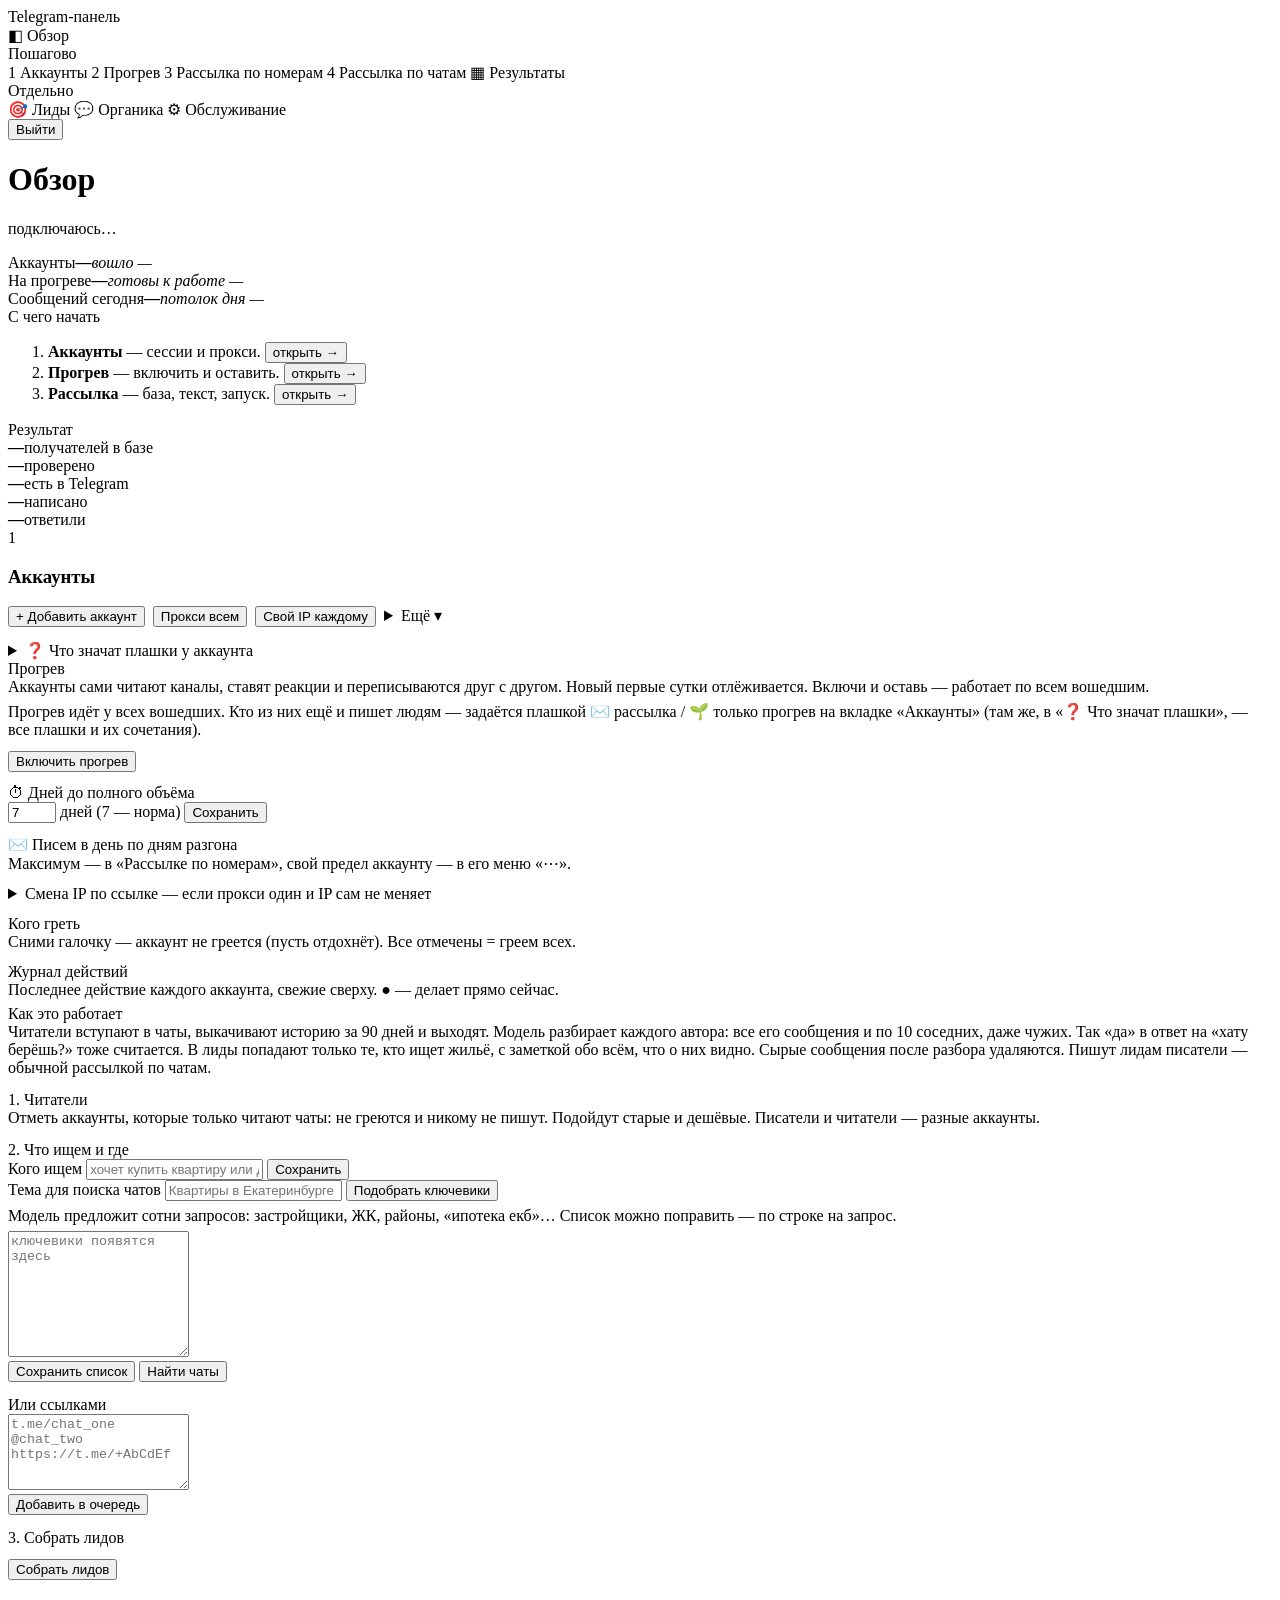
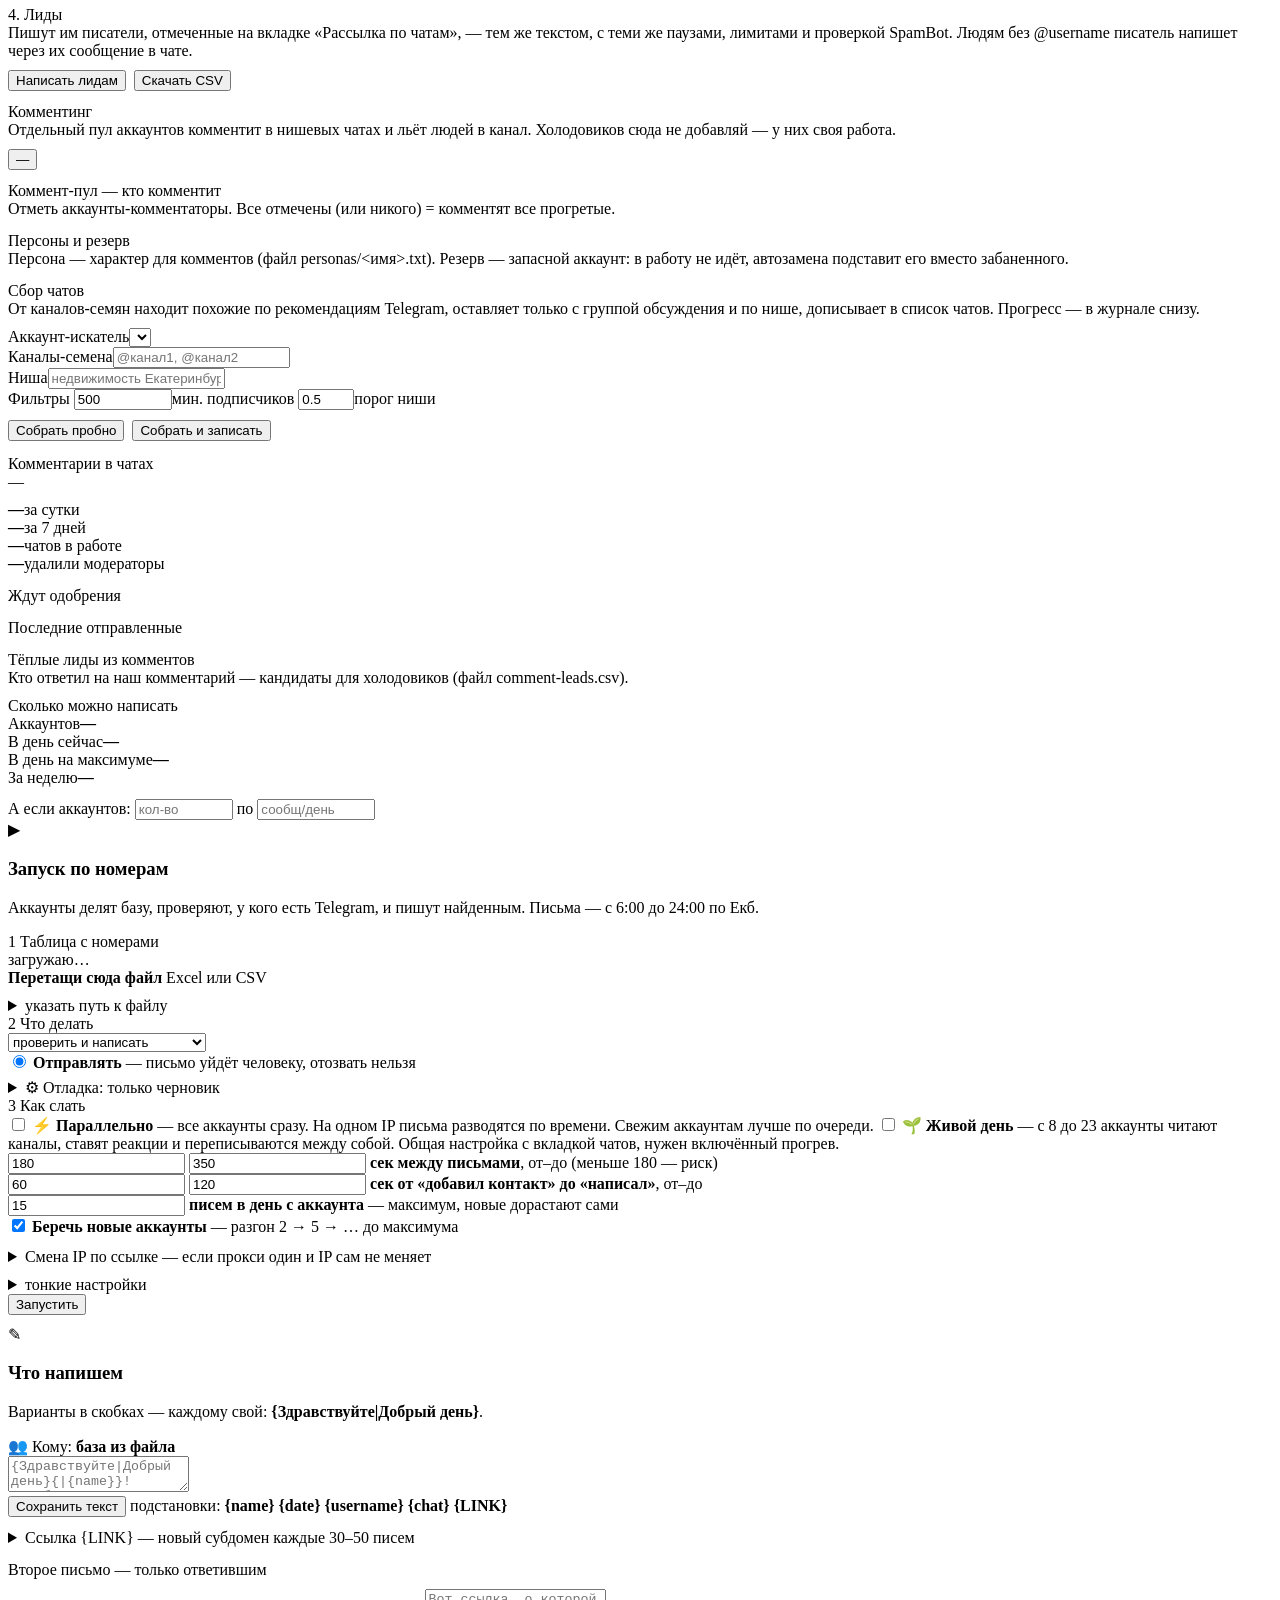
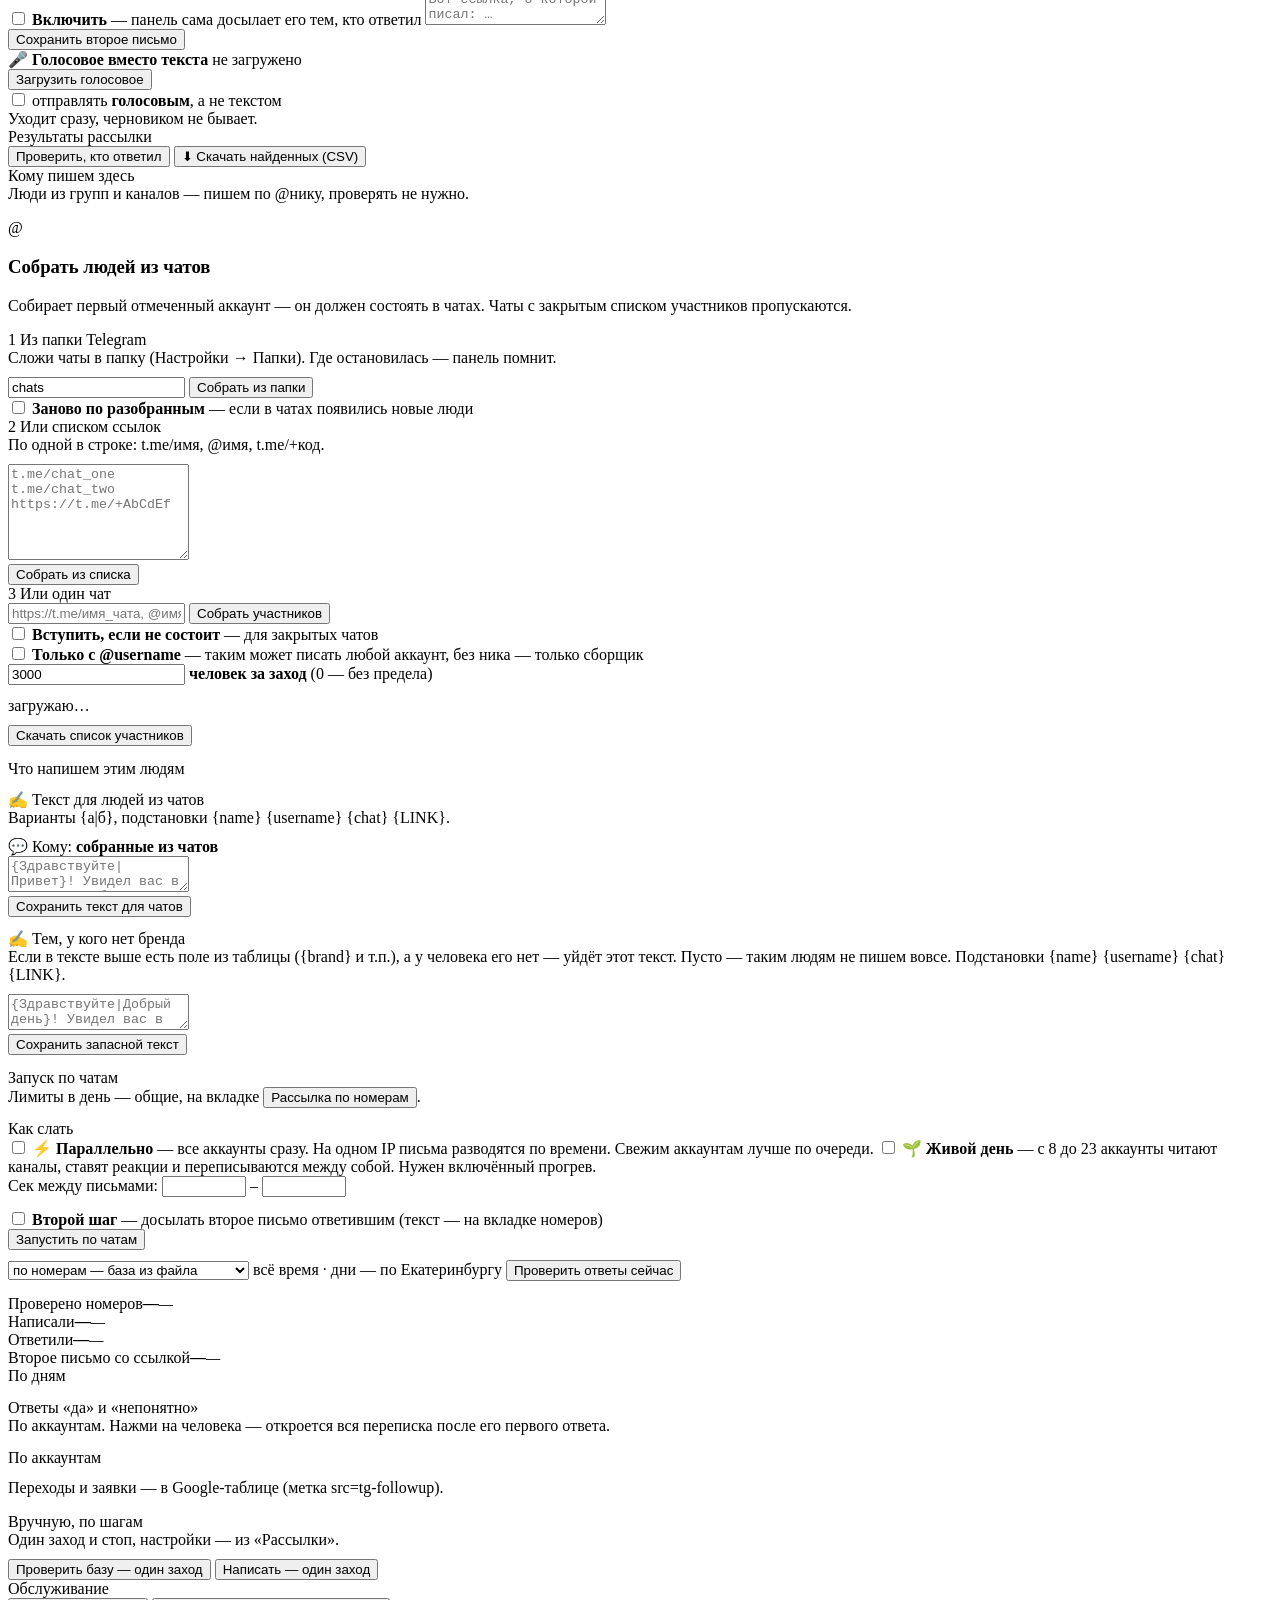
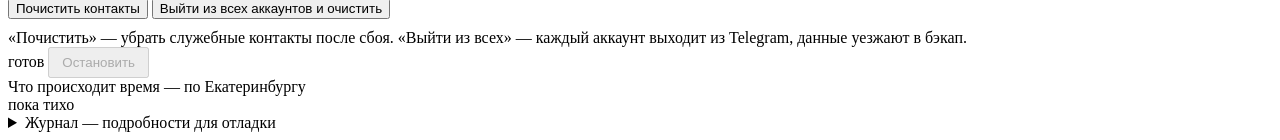
==== web/index.html @ 538a03b7 "Обогащение: третий круг исправлений по финальной проверке - разбор: «без вердикта» — только ошибки п" ====
<!doctype html>
<meta charset="utf-8">
<meta name="viewport" content="width=device-width,initial-scale=1">
<title>Telegram — панель</title>
<link rel="stylesheet" href="/app.css?v=r105">
<div class="app">

  <!-- ЛЕВАЯ ПАНЕЛЬ РЕЖИМОВ -->
  <aside class="side">
    <div class="brand"><span class="dot"></span> Telegram-панель</div>
    <div class="whoami" id="whoami" hidden></div>
    <nav class="nav">
      <a class="nav-i" data-view="overview"><span class="ni">◧</span> Обзор</a>
      <div class="nav-sep">Пошагово</div>
      <a class="nav-i" data-view="accounts"><span class="ni step">1</span> Аккаунты</a>
      <a class="nav-i" data-view="warmup"><span class="ni step">2</span> Прогрев</a>
      <a class="nav-i" data-view="send"><span class="ni step">3</span> Рассылка по номерам</a>
      <a class="nav-i" data-view="chatsend"><span class="ni step">4</span> Рассылка по чатам</a>
      <a class="nav-i" data-view="results"><span class="ni">▦</span> Результаты</a>
      <div class="nav-sep">Отдельно</div>
      <a class="nav-i" data-view="leads"><span class="ni">🎯</span> Лиды</a>
      <a class="nav-i" data-view="organic"><span class="ni">💬</span> Органика</a>
      <a class="nav-i" data-view="tools"><span class="ni">⚙</span> Обслуживание</a>
    </nav>
    <div class="side-foot">
      <button class="ghost mini" id="logout">Выйти</button>
    </div>
  </aside>

  <!-- ГЛАВНАЯ ОБЛАСТЬ -->
  <main class="main">
    <header class="top">
      <div>
        <h1 id="view-title">Обзор</h1>
        <p class="lead" id="acct">подключаюсь…</p>
      </div>
    </header>

    <!-- ═══════════ ОБЗОР ═══════════ -->
    <section class="view" data-view="overview">
      <div class="tiles" id="ov-tiles">
        <div class="tile"><span class="tk">Аккаунты</span><b id="ov-accs">—</b><i id="ov-accs-sub">вошло —</i></div>
        <div class="tile"><span class="tk">На прогреве</span><b id="ov-warm">—</b><i id="ov-warm-sub">готовы к работе —</i></div>
        <div class="tile"><span class="tk">Сообщений сегодня</span><b id="ov-today">—</b><i id="ov-today-sub">потолок дня —</i></div>
      </div>

      <div class="card ov-flow">
        <div class="cardtitle">С чего начать</div>
        <ol class="flow">
          <li><b>Аккаунты</b> — сессии и прокси. <button class="linkbtn" data-goto="accounts">открыть →</button></li>
          <li><b>Прогрев</b> — включить и оставить. <button class="linkbtn" data-goto="warmup">открыть →</button></li>
          <li><b>Рассылка</b> — база, текст, запуск. <button class="linkbtn" data-goto="send">открыть →</button></li>
        </ol>
      </div>

      <div class="card">
        <div class="cardtitle">Результат</div>
        <div class="nums">
          <div><b id="n-base">—</b><span>получателей в базе</span></div>
          <div><b id="n-checked">—</b><span>проверено</span></div>
          <div><b id="n-found" style="color:var(--ok)">—</b><span>есть в Telegram</span></div>
          <div><b id="n-sent">—</b><span>написано</span></div>
          <div><b id="n-replies" style="color:var(--acc)">—</b><span>ответили</span></div>
        </div>
        <div id="alltime" hidden></div>
      </div>

      <div class="card" id="traffic-card" hidden>
        <div class="cardtitle">Трафик и прокси</div>
        <p class="hint" id="tr-asocks">—</p>
        <p class="hint" id="tr-llm"></p>
        <div class="nums">
          <div><b id="tr-day">—</b><span>за сутки</span></div>
          <div><b id="tr-week">—</b><span>за 7 дней</span></div>
          <div><b id="tr-month">—</b><span>за 30 дней</span></div>
          <div><b id="tr-balance">—</b><span>баланс Asocks</span></div>
          <div><b id="tr-runway">—</b><span>хватит на</span></div>
        </div>
        <div class="trf-grid">
          <div><div class="trf-h">По портам Asocks, этот месяц</div><div id="tr-ports"></div></div>
          <div></div>
        </div>
        <div class="trf-grid" id="tr-main-box" hidden>
          <div><div class="trf-h">Прод (основной профиль): за что, 7 дней</div><div id="tr-main-tasks"></div></div>
          <div><div class="trf-h">Прод: кто больше всех, 7 дней</div><div id="tr-main-accs"></div></div>
        </div>
        <div class="trf-grid">
          <div><div class="trf-h">Этот профиль: за что, 7 дней</div><div id="tr-tasks"></div></div>
          <div><div class="trf-h">Этот профиль: кто больше всех, 7 дней</div><div id="tr-accs"></div></div>
        </div>
        <p class="hint" id="tr-paid"></p>
        <p class="hint" id="tr-overhead"></p>
      </div>
    </section>

    <!-- ═══════════ 1. АККАУНТЫ ═══════════ -->
    <section class="view" data-view="accounts">
      <div class="card">
        <div class="step" id="s1">
          <div class="n">1</div>
          <div class="body">
            <h3>Аккаунты</h3>
            <div id="accs"></div>
            <div id="selcount" class="selline"></div>
            <div style="margin-top:12px;display:flex;gap:8px;flex-wrap:wrap">
              <button class="primary" id="b-add" data-busy>+ Добавить аккаунт</button>
              <button class="ghost" id="b-prxall" data-busy title="Один прокси на все аккаунты">Прокси всем</button>
              <button class="ghost" id="b-ownip" data-busy title="Каждому аккаунту — своя мобильная сессия Asocks: свой IP, аккаунты работают параллельно">Свой IP каждому</button>
              <details class="accmenu"><summary class="ghost">Ещё ▾</summary>
                <span class="accmenu-list">
                  <button class="ghost mini" id="b-bulk" data-busy>Залить пачку сессий</button>
                  <button class="ghost mini" id="b-pack" data-busy>Открыть пачку в Desktop</button>
                  <button class="ghost mini" data-t="login" id="b-login">Войти заново</button>
                  <button class="ghost mini" id="b-bioall" data-busy>Описание всем</button>
                  <button class="ghost mini" id="b-picall" data-busy>Аватар всем</button>
                </span>
              </details>
            </div>
            <details class="fieldset legend" style="margin-top:14px">
              <summary class="fh" style="cursor:pointer">❓ Что значат плашки у аккаунта</summary>
              <div class="hint" style="line-height:1.7;margin-top:8px">
                <p style="margin:.3em 0"><b>Вход:</b>
                  <span class="st st-ok">вошёл</span> — сессия жива и прокси работает ·
                  <span class="st st-no">не вошёл</span> — нет живой сессии ·
                  <span class="st st-warn">ограничен / заморожен</span> — SpamBot придержал, писать нельзя.</p>
                <p style="margin:.3em 0"><b>Роль (нажми — переключается):</b>
                  <span class="daypill rolepill">✉️ рассылка</span> — греется <b>и</b> пишет людям ·
                  <span class="daypill rolepill warm">🌱 только прогрев</span> — греется, людям <b>не</b> пишет
                  (но на ответы тем, кому уже написал, — отвечает).</p>
                <p style="margin:.3em 0"><b>Прогрев (идёт у всех вошедших, кроме ограниченных):</b>
                  🌱 <b>отлёживается</b> — первые сутки новый аккаунт не трогаем ·
                  🌱 <b>прогрев X из Y дн.</b> — идёт разгон ·
                  🌱 <b>прогрет</b> — разгон закончен.</p>
                <p style="margin:.3em 0"><b>После заморозки:</b>
                  😴 <b>отдыхает</b> — в Telegram вообще не заходит ·
                  🌿 <b>только греется</b> — заходит и греется, но людям не пишет.</p>
                <div style="margin-top:10px;padding:9px 11px;border-left:3px solid #57b894;background:#57b89418;border-radius:6px">
                  <b>Как сочетаются роль и прогрев:</b><br>
                  • <b>Прогрев — у всех</b> вошедших (кроме отлёжки и заморозки), независимо от роли.<br>
                  • <b>Письма людям</b> шлют только те, на ком стоит <span class="daypill rolepill">✉️ рассылка</span>.<br>
                  • Поставил <span class="daypill rolepill warm">🌱 только прогрев</span> аккаунту <b>прямо во время рассылки</b> → он <b>сразу перестаёт писать новым</b> (дописывает лишь ответы тем, кому уже написал) и уходит в прогрев/догрев. Вернёшь ✉️ — снова пишет. Вход и IP при этом не меняются.<br>
                  • «<b>прогрет</b>» + «<b>только прогрев</b>» = <b>догрев</b> (лёгкие действия: лента, реакции, пишет своим), а <b>не</b> новый разгон с нуля. Чтобы прогнать заново (например после смены IP) — нужен сброс прогрева.
                </div>
              </div>
            </details>
          </div>
        </div>
      </div>

      <div id="notready" class="warn" hidden>
        Ни один аккаунт не вошёл — войди по QR или залей сессию.
      </div>
    </section>

    <!-- ═══════════ 2. ПРОГРЕВ ═══════════ -->
    <section class="view" data-view="warmup">
      <div class="card">
        <div class="cardtitle">Прогрев</div>
        <p class="hint" style="margin:0 0 12px">
          Аккаунты сами читают каналы, ставят реакции и переписываются друг с другом.
          Новый первые сутки отлёживается. Включи и оставь — работает по всем вошедшим.</p>
        <p class="hint" style="margin:-6px 0 12px">
          Прогрев идёт у всех вошедших. Кто из них ещё и пишет людям — задаётся плашкой
          <span class="daypill rolepill" style="pointer-events:none">✉️ рассылка</span> /
          <span class="daypill rolepill warm" style="pointer-events:none">🌱 только прогрев</span>
          на вкладке «Аккаунты» (там же, в «❓ Что значат плашки», — все плашки и их сочетания).</p>
        <div class="runbar" id="runbar-w"></div>
        <div style="display:flex;gap:8px;flex-wrap:wrap;align-items:center">
          <button class="primary" id="b-warm">Включить прогрев</button>
          <span id="warm-state" style="color:var(--mut);font-size:13px"></span>
        </div>
        <div class="frow" style="margin-top:10px;align-items:center;gap:8px;flex-wrap:wrap">
          <span id="warm-between" style="font-size:13px"></span>
          <button class="ghost mini" id="warm-between-btn" hidden></button>
        </div>
        <div class="fieldset" style="margin-top:12px">
          <div class="fh" title="Сутки отлёжки не сокращаются. Короче срок — выше риск.">⏱ Дней до полного объёма</div>
          <div class="frow">
            <input id="warmdays" type="number" min="2" max="21" value="7" style="max-width:90px">
            <span>дней (7 — норма)</span>
            <button class="ghost" id="warmdays-save">Сохранить</button>
            <span id="warmdays-note" class="hint"></span>
          </div>
        </div>
        <div class="fieldset" style="margin-top:12px">
          <div class="fh">✉️ Писем в день по дням разгона</div>
          <p class="hint" style="margin:0 0 10px">Максимум — в «Рассылке по номерам», свой предел аккаунту — в его меню «⋯».</p>
          <div id="cap-plan" class="cap-plan"></div>
        </div>
        <details class="fieldset" style="margin-top:12px" id="warm-rot-box">
          <summary class="fh" style="cursor:pointer">Смена IP по ссылке — если прокси один и IP сам не меняет</summary>
          <div class="frow">
            <input id="warm-rotate" type="text" class="ftext"
                   placeholder="ссылка смены IP из кабинета прокси">
            <button class="ghost" id="warm-rot-save">Сохранить</button>
          </div>
          <div class="frow"><input id="warm-rotwait" type="number" value="10" min="3">
            <span>сек ждать после смены</span></div>
          <div id="warm-rot-note" class="peek"></div>
        </details>
        <div class="fieldset" style="margin-top:12px">
          <div class="fh">Кого греть</div>
          <p class="hint" style="margin:0 0 8px">Сними галочку — аккаунт не греется (пусть отдохнёт). Все отмечены = греем всех.</p>
          <div id="warm-crew" class="crewgrid"></div>
        </div>
        <div id="warm-list" style="margin-top:12px"></div>
        <div class="fieldset" style="margin-top:12px">
          <div class="fh">Журнал действий</div>
          <p class="hint" style="margin:0 0 6px">Последнее действие каждого аккаунта, свежие сверху. ● — делает прямо сейчас.</p>
          <div id="warm-log" style="max-height:280px;overflow:auto"></div>
        </div>
      </div>
    </section>

    <!-- ═══════════ ОРГАНИКА (коммент-движок) ═══════════ -->
    <!-- ═══════════ ЛИДЫ: обогащение ═══════════ -->
    <section class="view" data-view="leads">
      <div class="card">
        <div class="cardtitle">Как это работает</div>
        <p class="hint" style="margin:0">Читатели вступают в чаты, выкачивают историю за 90 дней и выходят. Модель разбирает
          каждого автора: все его сообщения и по 10 соседних, даже чужих. Так «да» в ответ на «хату берёшь?» тоже
          считается. В лиды попадают только те, кто ищет жильё, с заметкой обо всём, что о них видно. Сырые сообщения
          после разбора удаляются. Пишут лидам писатели — обычной рассылкой по чатам.</p>
        <div id="ld-runbar" style="margin-top:12px"></div>
      </div>

      <div class="card" style="margin-top:14px">
        <div class="cardtitle">1. Читатели</div>
        <p class="hint" style="margin:0 0 8px">Отметь аккаунты, которые только читают чаты: не греются и никому не пишут.
          Подойдут старые и дешёвые. Писатели и читатели — разные аккаунты.</p>
        <div id="ld-readers" class="crewgrid"></div>
      </div>

      <div class="card" style="margin-top:14px">
        <div class="cardtitle">2. Что ищем и где</div>
        <div class="frow ld-row"><span style="min-width:130px">Кого ищем</span>
          <input id="ld-goal" class="ftext" placeholder="хочет купить квартиру или другое жильё (новостройку, вторичку, дом), в том числе в ипотеку">
          <button class="ghost" id="ld-goal-save">Сохранить</button></div>
        <div class="frow ld-row"><span style="min-width:130px">Тема для поиска чатов</span>
          <input id="ld-topic" class="ftext" placeholder="Квартиры в Екатеринбурге">
          <button class="primary" id="ld-kw-make">Подобрать ключевики</button></div>
        <p class="hint" id="ld-kw-note" style="margin:6px 0">Модель предложит сотни запросов: застройщики, ЖК, районы, «ипотека екб»… Список можно поправить — по строке на запрос.</p>
        <textarea id="ld-kw" spellcheck="false" style="min-height:120px" placeholder="ключевики появятся здесь"></textarea>
        <div class="msgbar">
          <button class="ghost" id="ld-kw-save">Сохранить список</button>
          <button class="primary" id="ld-find">Найти чаты</button>
          <span id="ld-find-note" class="hint"></span>
        </div>
        <div class="fh" style="margin-top:14px">Или ссылками</div>
        <textarea id="ld-links" spellcheck="false" style="min-height:70px"
                  placeholder="t.me/chat_one&#10;@chat_two&#10;https://t.me/+AbCdEf"></textarea>
        <div class="msgbar">
          <button class="ghost" id="ld-links-add">Добавить в очередь</button>
          <span id="ld-links-note" class="hint"></span>
        </div>
      </div>

      <div class="card" style="margin-top:14px">
        <div class="cardtitle">3. Собрать лидов</div>
        <div class="nums" id="ld-counts"></div>
        <div style="display:flex;gap:8px;align-items:center;flex-wrap:wrap;margin-top:12px">
          <button class="primary" id="ld-run">Собрать лидов</button>
          <span id="ld-run-note" class="hint"></span>
        </div>
        <div class="tblwrap" style="margin-top:12px"><table id="ld-chats"></table></div>
      </div>

      <div class="card" style="margin-top:14px">
        <div class="cardtitle">4. Лиды</div>
        <p class="hint" style="margin:0 0 10px">Пишут им писатели, отмеченные на вкладке «Рассылка по чатам», — тем же текстом,
          с теми же паузами, лимитами и проверкой SpamBot. Людям без @username писатель напишет через их сообщение в чате.</p>
        <div style="display:flex;gap:8px;align-items:center;flex-wrap:wrap">
          <button class="primary" id="ld-write">Написать лидам</button>
          <button class="ghost" id="ld-csv">Скачать CSV</button>
          <span id="ld-leads-note" class="hint"></span>
        </div>
        <div id="ld-leads" style="margin-top:12px"></div>
      </div>
    </section>

    <section class="view" data-view="organic">
      <div class="card">
        <div class="cardtitle">Комментинг</div>
        <p class="hint" style="margin:0 0 10px">Отдельный пул аккаунтов комментит в нишевых чатах и льёт людей в канал. Холодовиков сюда не добавляй — у них своя работа.</p>
        <div style="display:flex;gap:8px;align-items:center;flex-wrap:wrap">
          <button class="primary" id="org-toggle">—</button>
          <span id="org-state" class="hint"></span>
        </div>
        <div class="fieldset" style="margin-top:12px">
          <div class="fh">Коммент-пул — кто комментит</div>
          <p class="hint" style="margin:0 0 8px">Отметь аккаунты-комментаторы. Все отмечены (или никого) = комментят все прогретые.</p>
          <div id="org-pool" class="crewgrid"></div>
        </div>
      </div>

      <div class="card" style="margin-top:14px">
        <div class="cardtitle">Персоны и резерв</div>
        <p class="hint" style="margin:0 0 10px">Персона — характер для комментов (файл personas/&lt;имя&gt;.txt). Резерв — запасной аккаунт: в работу не идёт, автозамена подставит его вместо забаненного.</p>
        <div id="org-accounts"></div>
      </div>

      <div class="card" style="margin-top:14px">
        <div class="cardtitle">Сбор чатов</div>
        <p class="hint" style="margin:0 0 10px">От каналов-семян находит похожие по рекомендациям Telegram, оставляет только с группой обсуждения и по нише, дописывает в список чатов. Прогресс — в журнале снизу.</p>
        <div class="frow"><span style="min-width:130px">Аккаунт-искатель</span><select id="org-disc-acc" class="ftext" style="max-width:220px"></select></div>
        <div class="frow"><span style="min-width:130px">Каналы-семена</span><input id="org-disc-seeds" class="ftext" placeholder="@канал1, @канал2"></div>
        <div class="frow"><span style="min-width:130px">Ниша</span><input id="org-disc-niche" class="ftext" placeholder="недвижимость Екатеринбурга"></div>
        <div class="frow">
          <span style="min-width:130px">Фильтры</span>
          <input id="org-disc-subs" type="number" value="500" style="max-width:90px"><span>мин. подписчиков</span>
          <input id="org-disc-score" type="number" value="0.5" step="0.1" min="0" max="1" style="max-width:70px"><span>порог ниши</span>
        </div>
        <div style="display:flex;gap:8px;margin-top:10px;flex-wrap:wrap">
          <button class="ghost" id="org-disc-dry">Собрать пробно</button>
          <button class="primary" id="org-disc-run">Собрать и записать</button>
          <span id="org-disc-note" class="hint"></span>
        </div>
      </div>

      <div class="card" id="cmt-card" style="margin-top:14px">
        <div class="cardtitle">Комментарии в чатах</div>
        <p class="hint" id="cmt-state" style="margin:0 0 10px">—</p>
        <div class="nums cmt-nums">
          <div><b id="cmt-day">—</b><span>за сутки</span></div>
          <div><b id="cmt-week">—</b><span>за 7 дней</span></div>
          <div><b id="cmt-chats">—</b><span>чатов в работе</span></div>
          <div><b id="cmt-deleted">—</b><span>удалили модераторы</span></div>
        </div>
        <div class="trf-h" style="margin-top:14px">Ждут одобрения</div>
        <div id="cmt-pending"></div>
        <div class="trf-h" style="margin-top:14px">Последние отправленные</div>
        <div id="cmt-recent"></div>
      </div>

      <div class="card" style="margin-top:14px">
        <div class="cardtitle">Тёплые лиды из комментов</div>
        <p class="hint" style="margin:0 0 10px">Кто ответил на наш комментарий — кандидаты для холодовиков (файл comment-leads.csv).</p>
        <div id="org-leads"></div>
      </div>
    </section>

    <!-- ═══════════ 3. РАССЫЛКА ═══════════ -->
    <section class="view" data-view="send">
      <!-- калькулятор мощности -->
      <div class="card calc">
        <div class="cardtitle">Сколько можно написать</div>
        <div class="calc-grid" id="calc-grid">
          <div class="calc-cell"><span>Аккаунтов</span><b id="calc-accs">—</b></div>
          <div class="calc-cell"><span>В день сейчас</span><b id="calc-day-now">—</b></div>
          <div class="calc-cell"><span>В день на максимуме</span><b id="calc-day-max">—</b></div>
          <div class="calc-cell"><span>За неделю</span><b id="calc-week">—</b></div>
        </div>
        <div class="frow" style="margin-top:12px;align-items:center">
          <span class="hint">А если аккаунтов:</span>
          <input id="calc-what-accs" type="number" min="0" placeholder="кол-во" style="max-width:90px">
          <span class="hint">по</span>
          <input id="calc-what-cap" type="number" min="0" placeholder="сообщ/день" style="max-width:110px">
          <span class="hint" id="calc-what-out"></span>
        </div>
      </div>

      <div class="card hero">
        <div class="step" id="s5">
          <div class="n">▶</div>
          <div class="body">
            <h3>Запуск по номерам</h3>
            <p>Аккаунты делят базу, проверяют, у кого есть Telegram, и пишут найденным.
               Письма — с 6:00 до 24:00 по Екб.</p>

            <div class="runbar" id="runbar-p"></div>
            <div class="accrun" id="accrun-p"></div>
            <p class="setnow" id="setnow-p"></p>

            <div class="fieldset">
              <div class="fh"><span class="fn">1</span> Таблица с номерами</div>
              <div class="basenow" id="basenow"><span style="color:var(--mut)">загружаю…</span></div>
              <div class="drop" id="drop">
                <b>Перетащи сюда файл</b>
                Excel или CSV
              </div>
              <input type="file" id="file" accept=".xlsx,.xlsm,.csv,.tsv,.txt" hidden>
              <div class="peek" id="peek"></div>
              <details style="margin-top:10px">
                <summary>указать путь к файлу</summary>
                <div style="display:flex;gap:8px;flex-wrap:wrap;margin-top:10px">
                  <input id="basepath" type="text" placeholder="/Users/.../base.xlsx"
                         style="flex:1;min-width:240px;padding:9px 10px;border:1px solid var(--line);
                         border-radius:8px;background:transparent;color:var(--ink);font-size:13px">
                  <button class="ghost" id="b-load" data-busy>Загрузить по пути</button>
                </div>
              </details>
            </div>

            <div class="fieldset">
              <div class="fh"><span class="fn">2</span> Что делать</div>
              <div class="frow">
                <select id="amode">
                  <option value="full">проверить и написать</option>
                  <option value="check">только проверить</option>
                  <option value="write">только написать найденным</option>
                </select>
              </div>
              <label class="bigopt danger-opt" id="opt-send">
                <input type="radio" name="sendmode" id="sm-send" checked>
                <span><b>Отправлять</b> — письмо уйдёт человеку, отозвать нельзя</span>
              </label>
              <details id="dbg-mode">
                <summary class="hint" style="cursor:pointer;margin:6px 0 0">⚙ Отладка: только черновик</summary>
                <label class="bigopt" id="opt-draft" style="margin-top:8px">
                  <input type="radio" name="sendmode" id="sm-draft">
                  <span><b>Черновик</b> — ляжет в чат, человеку не уйдёт</span>
                </label>
              </details>
              <input type="checkbox" id="send" hidden>
              <div id="sendwarn" class="warn" hidden></div>
              <div id="autowarn" class="warn" hidden></div>
            </div>

            <div class="fieldset">
              <div class="fh"><span class="fn">3</span> Как слать</div>
              <label class="bigopt" style="margin:0 0 10px">
                <input type="checkbox" id="p-parallel">
                <span><b>⚡ Параллельно</b> — все аккаунты сразу. На одном IP письма разводятся по времени.
                  Свежим аккаунтам лучше по очереди.</span>
              </label>
              <label class="bigopt" style="margin:0 0 10px">
                <input type="checkbox" id="p-between">
                <span><b>🌱 Живой день</b> — с 8 до 23 аккаунты читают каналы, ставят реакции и переписываются
                  между собой. Общая настройка с вкладкой чатов, нужен включённый прогрев.
                  <span id="p-between-note" class="hint"></span></span>
              </label>
              <div class="frow"><input id="ddelay" type="number" value="180" min="3">
                <input id="ddelaymax" type="number" value="350" min="3">
                <span><b>сек между письмами</b>, от–до (меньше 180 — риск)</span></div>
              <div class="frow"><input id="dhold" type="number" value="60" min="5">
                <input id="dholdmax" type="number" value="120" min="5">
                <span><b>сек от «добавил контакт» до «написал»</b>, от–до</span></div>
              <div class="frow"><input id="daycap" type="number" value="15" min="1">
                <span><b>писем в день с аккаунта</b> — максимум, новые дорастают сами
                  <span id="daycap-note" class="hint"></span></span></div>
              <label class="bigopt" style="margin-top:12px">
                <input type="checkbox" id="warmon" checked>
                <span><b>Беречь новые аккаунты</b> — разгон 2 → 5 → … до максимума</span>
              </label>

              <details class="fieldset" id="rotbox" style="margin-top:12px">
                <summary class="fh" style="cursor:pointer">Смена IP по ссылке — если прокси один и IP сам не меняет</summary>
                <p class="hint" style="margin:8px 0 10px">Панель дёрнет ссылку перед каждым аккаунтом и включит «по очереди».</p>
                <div class="frow">
                  <input id="rotate" type="text" class="ftext"
                         placeholder="https://mobileproxy.space/api.html?command=reboot&amp;proxy_id=…">
                  <button class="ghost" id="b-rotate">Проверить</button>
                </div>
                <div class="frow"><input id="rotwait" type="number" value="10" min="3">
                  <span>сек ждать после смены</span></div>
                <div id="rotnote" class="peek"></div>
              </details>

              <details style="margin-top:10px">
                <summary>тонкие настройки</summary>
                <div class="frow" style="margin-top:10px"><input id="checkcap" type="number" value="50" min="1">
                  <span>проверок номеров в день с аккаунта <span id="checkcap-note" class="hint"></span></span></div>
                <div class="frow"><input id="delay" type="number" value="15" min="5">
                  <span>сек между номерами при проверке</span></div>
                <div class="frow"><input id="limit" type="number" value="20" min="1">
                  <span>номеров за заход проверки</span></div>
                <div class="frow"><input id="dlimit" type="number" value="2" min="1">
                  <span>писем за заход</span></div>
                <div class="frow"><input id="apause" type="number" value="40" min="1">
                  <span>мин отдыха после захода (берётся 40–60)</span></div>
              </details>
            </div>

            <button class="primary big" id="b-auto">Запустить</button>
            <div id="stage" class="stage" hidden></div>
            <div id="autostate" style="margin-top:10px"></div>
          </div>
        </div>
      </div>

      <div class="card">
        <div class="step" id="s4">
          <div class="n">✎</div>
          <div class="body">
            <h3>Что напишем</h3>
            <p>Варианты в скобках — каждому свой: <b>{Здравствуйте|Добрый день}</b>.</p>
            <div class="aud-tag">👥 Кому: <b>база из файла</b></div>
            <textarea id="msg" spellcheck="true"
              placeholder="{Здравствуйте|Добрый день}{|{name}}! {Подбираю|Помогу подобрать} квартиру в Екатеринбурге. {Актуально?|Ещё интересно?}"></textarea>
            <div class="msgbar">
              <button class="ghost mini" id="msg-save">Сохранить текст</button>
              <span id="msg-note">подстановки: <b>{name}</b> <b>{date}</b> <b>{username}</b> <b>{chat}</b> <b>{LINK}</b></span>
            </div>
            <div id="msg-warn" class="warn" hidden style="margin:10px 0 0"></div>
            <div class="peek" id="msg-prev"></div>


            <details class="fieldset" style="margin-top:12px">
              <summary class="fh" style="cursor:pointer">Ссылка {LINK} — новый субдомен каждые 30–50 писем</summary>
              <p class="hint" style="margin:8px 0 10px">{LINK} в тексте станет адресом на
                <b><span id="mir-base-lbl">boldo-agency.ru</span></b>.</p>
              <label class="bigopt"><input type="checkbox" id="mir-on">
                <span><b>Включить</b> — без галочки {LINK} = <span id="mir-base-lbl2">boldo-agency.ru</span></span></label>
              <div class="frow" style="margin-top:10px">
                <select id="mir-mode" style="flex:0 0 auto">
                  <option value="wildcard">wildcard — любой субдомен сразу</option>
                  <option value="api">api — каждый через Vercel</option>
                </select>
              </div>
              <div class="frow"><input id="mir-base" type="text" class="ftext" value="boldo-agency.ru"
                       placeholder="базовый домен"><span>домен</span></div>
              <div class="frow"><input id="mir-lo" type="number" value="30" min="1">
                <input id="mir-hi" type="number" value="50" min="1">
                <span>писем на один адрес, от–до</span></div>
              <details style="margin-top:8px" id="mir-api-box">
                <summary>доступ к Vercel (для api)</summary>
                <div class="frow" style="margin-top:10px"><input id="mir-token" type="password" class="ftext"
                         placeholder="VERCEL_AUTH_TOKEN"><span>токен</span></div>
                <div class="frow"><input id="mir-proj" type="text" class="ftext"
                         placeholder="ID проекта (prj_…)"><span>VERCEL_PROJECT_ID</span></div>
                <div class="frow"><input id="mir-team" type="text" class="ftext"
                         placeholder="ID команды (team_…), если есть"><span>teamId</span></div>
                <button class="ghost mini" id="mir-test">Проверить доступ к Vercel</button>
              </details>
              <div class="msgbar">
                <button class="ghost mini" id="mir-save">Сохранить</button>
                <button class="ghost mini" id="mir-new">Сменить адрес сейчас</button>
                <span id="mir-note"></span>
              </div>
            </details>

            <div class="fieldset" style="margin-top:14px">
              <div class="fh">Второе письмо — только ответившим</div>
              <label class="bigopt"><input type="checkbox" id="funnel">
                <span><b>Включить</b> — панель сама досылает его тем, кто ответил</span></label>
              <textarea id="msg2" spellcheck="true" style="margin-top:10px"
                        placeholder="Вот ссылка, о которой писал: …"></textarea>
              <div class="msgbar">
                <button class="ghost mini" id="msg2-save">Сохранить второе письмо</button>
                <span id="funnel-note"></span>
              </div>
            </div>

            <div class="voicebox">
              <div class="vhead"><b>🎤 Голосовое вместо текста</b>
                <span id="voice-state">не загружено</span></div>
              <div class="msgbar">
                <button class="ghost mini" id="voice-pick">Загрузить голосовое</button>
                <button class="ghost mini" id="voice-del" hidden>Убрать</button>
              </div>
              <audio id="voice-play" controls hidden preload="none"></audio>
              <label class="vopt"><input type="checkbox" id="voicemode">
                отправлять <b>голосовым</b>, а не текстом</label>
              <div class="vnote">Уходит сразу, черновиком не бывает.</div>
            </div>
          </div>
        </div>
      </div>

      <div class="card">
        <div class="cardtitle">Результаты рассылки</div>
        <div class="maint">
          <button class="ghost" data-t="stats" id="b-stats" title="Заглянет в чаты отмеченных аккаунтов">Проверить, кто ответил</button>
          <button class="ghost" id="b-found-csv">⬇ Скачать найденных (CSV)</button>
        </div>
        <div id="replies"></div>
      </div>
    </section>

    <!-- ═══════════ ПАРСИНГ ЧАТОВ ═══════════ -->
    <!-- ═══════════ РЕЗУЛЬТАТЫ ═══════════ -->
    <!-- ═══════════ РАССЫЛКА ПО ЧАТАМ ═══════════ -->
    <section class="view" data-view="chatsend">
      <div class="card">
        <div class="cardtitle">Кому пишем здесь</div>
        <p class="hint" style="margin:0 0 10px">Люди из групп и каналов — пишем по @нику, проверять не нужно.</p>
        <div class="runbar" id="runbar-c"></div>
        <div class="accrun" id="accrun-c"></div>
        <p class="setnow" id="setnow-c"></p>
      </div>

      <div class="card">
        <div class="step" id="s2">
          <div class="n">@</div>
          <div class="body">
            <h3>Собрать людей из чатов</h3>
            <p>Собирает первый отмеченный аккаунт — он должен состоять в чатах.
               Чаты с закрытым списком участников пропускаются.</p>

            <div class="fieldset">
              <div class="fh"><span class="fn">1</span> Из папки Telegram</div>
              <p class="hint" style="margin:0 0 10px">Сложи чаты в папку (Настройки → Папки). Где остановилась — панель помнит.</p>
              <div class="frow">
                <input id="mfolder" type="text" class="ftext" value="chats"
                       placeholder="название папки в Telegram">
                <button class="primary" id="b-folder">Собрать из папки</button>
              </div>
              <label class="bigopt"><input type="checkbox" id="magain">
                <span><b>Заново по разобранным</b> — если в чатах появились новые люди</span></label>
            </div>

            <div class="fieldset">
              <div class="fh"><span class="fn">2</span> Или списком ссылок</div>
              <p class="hint" style="margin:0 0 10px">По одной в строке: t.me/имя, @имя, t.me/+код.</p>
              <textarea id="chatlist" spellcheck="false" style="min-height:90px"
                        placeholder="t.me/chat_one&#10;t.me/chat_two&#10;https://t.me/+AbCdEf"></textarea>
              <div class="msgbar">
                <button class="primary" id="b-list">Собрать из списка</button>
                <span id="list-note"></span>
              </div>
            </div>

            <div class="fieldset">
              <div class="fh"><span class="fn">3</span> Или один чат</div>
              <div class="frow">
                <input id="chat" type="text" class="ftext"
                       placeholder="https://t.me/имя_чата, @имя_чата или ссылка-приглашение">
                <button class="ghost" id="b-parse">Собрать участников</button>
              </div>
              <label class="bigopt"><input type="checkbox" id="mjoin">
                <span><b>Вступить, если не состоит</b> — для закрытых чатов</span></label>
            </div>

            <label class="bigopt"><input type="checkbox" id="monly">
              <span><b>Только с @username</b> — таким может писать любой аккаунт, без ника — только сборщик</span></label>

            <div class="frow"><input id="mlimit" type="number" value="3000" min="0">
              <span><b>человек за заход</b> (0 — без предела)</span></div>
            <div class="basenow" id="memnow" style="margin-top:12px">
              <span style="color:var(--mut)">загружаю…</span></div>
            <div class="peek" id="mempeek"></div>
            <div style="margin-top:10px">
              <button class="ghost mini" id="b-memcsv">Скачать список участников</button>
            </div>
          </div>
        </div>
      </div>

      <div class="card" style="margin-top:14px">
        <div class="cardtitle">Что напишем этим людям</div>
            <div class="fieldset" style="margin-top:12px" id="msg-chat-box">
              <div class="fh">✍️ Текст для людей из чатов</div>
              <p class="hint" style="margin:0 0 10px">Варианты {а|б}, подстановки {name} {username} {chat} {LINK}.</p>
              <div class="aud-tag chat">💬 Кому: <b>собранные из чатов</b></div>
              <textarea id="msg-chat" spellcheck="true"
                placeholder="{Здравствуйте|Привет}! Увидел вас в чате — {подбираю|помогу подобрать} квартиру в Екатеринбурге. {Актуально?|Интересно?}"></textarea>
              <div class="msgbar">
                <button class="ghost mini" id="msg-chat-save">Сохранить текст для чатов</button>
                <span id="msg-chat-note" class="hint"></span>
              </div>
            </div>
            <div class="fieldset" style="margin-top:12px" id="msg-plain-box">
              <div class="fh">✍️ Тем, у кого нет бренда</div>
              <p class="hint" style="margin:0 0 10px">Если в тексте выше есть поле из таблицы ({brand} и т.п.), а у человека его нет —
                уйдёт этот текст. Пусто — таким людям не пишем вовсе. Подстановки {name} {username} {chat} {LINK}.</p>
              <textarea id="msg-plain" spellcheck="true"
                placeholder="{Здравствуйте|Добрый день}! Увидел вас в чате «{chat}». …"></textarea>
              <div class="msgbar">
                <button class="ghost mini" id="msg-plain-save">Сохранить запасной текст</button>
                <span id="msg-plain-note" class="hint"></span>
              </div>
            </div>
      </div>

      <div class="card" style="margin-top:14px">
        <div class="cardtitle">Запуск по чатам</div>
        <p class="hint" style="margin:0 0 12px">Лимиты в день — общие, на вкладке
          <button class="linkbtn" data-goto="send">Рассылка по номерам</button>.</p>
        <div class="fieldset" style="margin:0 0 12px">
          <div class="fh">Как слать</div>
          <label class="bigopt" style="margin:0 0 10px">
            <input type="checkbox" id="cs-parallel">
            <span><b>⚡ Параллельно</b> — все аккаунты сразу. На одном IP письма разводятся по времени.
              Свежим аккаунтам лучше по очереди.</span>
          </label>
          <label class="bigopt" style="margin:0 0 10px">
            <input type="checkbox" id="cs-between">
            <span><b>🌱 Живой день</b> — с 8 до 23 аккаунты читают каналы, ставят реакции и переписываются
              между собой. Нужен включённый прогрев. <span id="cs-between-note" class="hint"></span></span>
          </label>
          <div class="frow" style="align-items:center;gap:8px;flex-wrap:wrap">
            <span class="hint">Сек между письмами:</span>
            <input id="cs-ddelay" type="number" min="3" style="width:76px">
            <span class="hint">–</span>
            <input id="cs-ddelaymax" type="number" min="3" style="width:76px">
          </div>
        </div>
        <label class="bigopt" style="margin:0 0 12px">
          <input type="checkbox" id="cs-funnel">
          <span><b>Второй шаг</b> — досылать второе письмо ответившим (текст — на вкладке номеров)</span></label>
        <div class="frow">
          <button class="primary big" id="cs-auto">Запустить по чатам</button>
          <span class="hint" id="cs-note"></span>
        </div>
        <div id="cs-stage" class="stage" hidden></div>
        <div id="cs-state" style="margin-top:10px"></div>
      </div>
    </section>

    <section class="view" data-view="results">
      <div class="frow" style="margin-bottom:14px;align-items:center">
        <select id="res-set">
          <option value="phones">по номерам — база из файла</option>
          <option value="chats">по чатам — люди из разбора чатов</option>
        </select>
        <span class="hint">всё время · дни — по Екатеринбургу</span>
        <button class="ghost" id="b-funnel-now" title="Сами аккаунты смотрят ответы раз в 2 часа днём. Кнопка — проверить всех, кто писал людям, прямо сейчас (по очереди)">Проверить ответы сейчас</button>
        <span class="hint" id="funnel-now-msg"></span>
      </div>
      <div class="tiles">
        <div class="tile"><span class="tk">Проверено номеров</span><b id="rs-checked">—</b><i id="rs-checked-sub">—</i></div>
        <div class="tile"><span class="tk">Написали</span><b id="rs-sent">—</b><i id="rs-sent-sub">—</i></div>
        <div class="tile"><span class="tk">Ответили</span><b id="rs-replied">—</b><i id="rs-replied-sub">—</i></div>
        <div class="tile"><span class="tk">Второе письмо со ссылкой</span><b id="rs-second">—</b><i id="rs-second-sub">—</i></div>
      </div>
      <div class="card">
        <div class="cardtitle">По дням</div>
        <div class="tblwrap"><table id="rs-days"></table></div>
      </div>
      <div class="card" style="margin-top:14px">
        <div class="cardtitle">Ответы «да» и «непонятно»</div>
        <p class="hint" style="margin:0 0 10px">По аккаунтам. Нажми на человека — откроется вся переписка после его первого ответа.</p>
        <div id="rs-answers" class="ans-groups"></div>
      </div>
      <div class="card" style="margin-top:14px">
        <div class="cardtitle">По аккаунтам</div>
        <div class="tblwrap"><table id="rs-accs"></table></div>
      </div>
      <p class="hint" style="margin-top:12px">Переходы и заявки — в Google-таблице (метка src=tg-followup).</p>
    </section>


    <!-- ═══════════ ОБСЛУЖИВАНИЕ ═══════════ -->
    <section class="view" data-view="tools">
      <div class="card">
        <div class="cardtitle">Вручную, по шагам</div>
        <p class="hint" style="margin:0 0 10px">Один заход и стоп, настройки — из «Рассылки».</p>
        <p class="hint" id="tools-set" style="margin:0 0 10px"></p>
        <div class="maint">
          <button class="ghost" data-t="check" id="b-check">Проверить базу — один заход</button>
          <button class="ghost" data-t="drafts" id="b-drafts">Написать — один заход</button>
        </div>
      </div>

      <div class="card">
        <div class="cardtitle">Обслуживание</div>
        <div class="maint">
          <button class="ghost" data-t="clean" id="b-clean">Почистить контакты</button>
          <button class="danger" id="b-reset" style="margin-left:auto">Выйти из всех аккаунтов и очистить</button>
        </div>
        <p class="hint" style="margin:10px 0 0">«Почистить» — убрать служебные контакты после сбоя.
          «Выйти из всех» — каждый аккаунт выходит из Telegram, данные уезжают в бэкап.</p>
      </div>
    </section>

    <!-- ХОД РАБОТЫ — виден всегда, внизу главной -->
    <div class="statusbar">
      <div id="status"><span class="run"></span><span id="status-t">готов</span>
        <span id="claims" style="color:var(--mut)"></span>
        <span id="proxy-st" style="color:var(--mut)"></span>
        <button class="danger" id="stop" disabled style="margin-left:auto;padding:6px 12px">Остановить</button>
      </div>
      <div id="qr" hidden style="margin:12px 0;text-align:center">
        <img id="qr-img" alt="QR для входа" style="width:220px;height:220px;background:#fff;
             border-radius:8px;padding:8px">
        <div style="color:var(--mut);font-size:13px;margin-top:6px">
          Telegram на телефоне → Настройки → Устройства → Подключить устройство
        </div>
      </div>
      <div class="events-h">Что происходит <span>время — по Екатеринбургу</span></div>
      <div id="events" class="events"><span class="ev-empty">пока тихо</span></div>
      <details>
        <summary>Журнал — подробности для отладки</summary>
        <div id="log" style="margin-top:10px"></div>
      </details>
    </div>


    <!-- ═══════════ КОМПЛЕКТ ЗАПУСКА НА СВОЁМ КОМПЬЮТЕРЕ ═══════════ -->
    <dialog id="kitdlg" class="kitdlg">
      <div class="kit-h">
        <b>Открыть аккаунт на своём компьютере</b>
        <button class="linkbtn" id="kit-close" title="закрыть">×</button>
      </div>
      <p class="hint" id="kit-who"></p>

      <div class="kit-os" id="kit-os">
        <button type="button" data-os="mac">macOS</button>
        <button type="button" data-os="win">Windows</button>
        <button type="button" data-os="linux">Linux</button>
      </div>

      <label class="bigopt" style="margin:10px 0">
        <input type="checkbox" id="kit-fresh" checked>
        <span><b>Отдельный вход</b> — своё устройство для ПК, можно выгнать одной кнопкой.
          Без галочки — ключ панели, выходить из аккаунта нельзя.</span></label>

      <div class="fieldset" id="kit-more-box" style="margin-top:12px" hidden>
        <div class="fh">Один пульт на несколько аккаунтов</div>
        <p class="hint" style="margin:0 0 8px">Отметь ещё — один архив откроет все.</p>
        <div id="kit-more" class="accrun"></div>
      </div>


      <div class="msgbar">
        <button class="primary" id="kit-go">⬇ Скачать комплект</button>
        <span id="kit-note" class="hint"></span>
      </div>

      <div class="fieldset" style="margin-top:12px">
        <div class="fh">Кто имеет доступ к аккаунту</div>
        <div id="kit-devs" class="accrun"></div>
        <div class="frow" style="margin-top:8px">
          <button class="ghost mini" id="kit-devs-load">Показать устройства</button>
          <button class="ghost mini" id="kit-devs-kill">Выгнать всех, кроме панели</button>
          <span class="hint" id="kit-devs-note"></span>
        </div>
      </div>

      <ol class="kit-steps" id="kit-steps"></ol>
      <p class="hint kit-warn">С ключом панели: из аккаунта не выходить, прокси не отключать.</p>
    </dialog>

  </main>
</div>
<script src="/app.js?v=r105"></script>
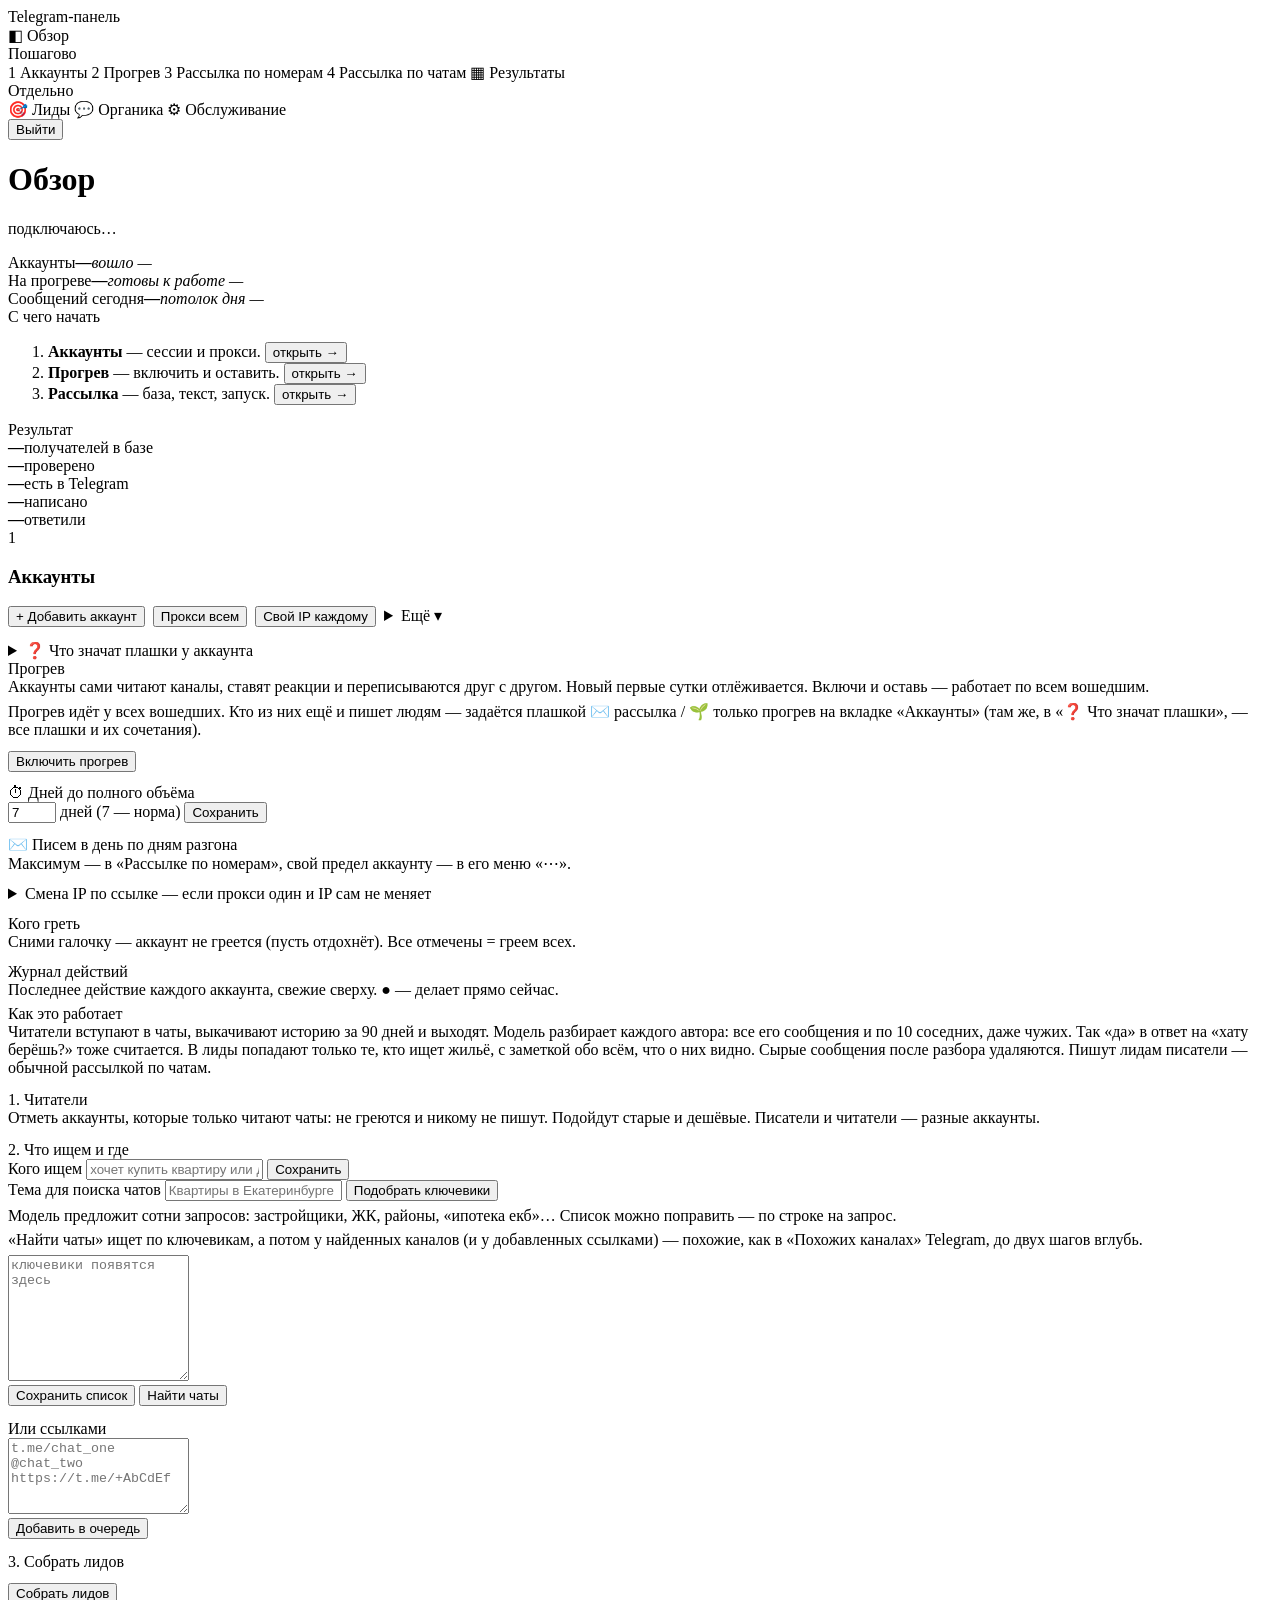
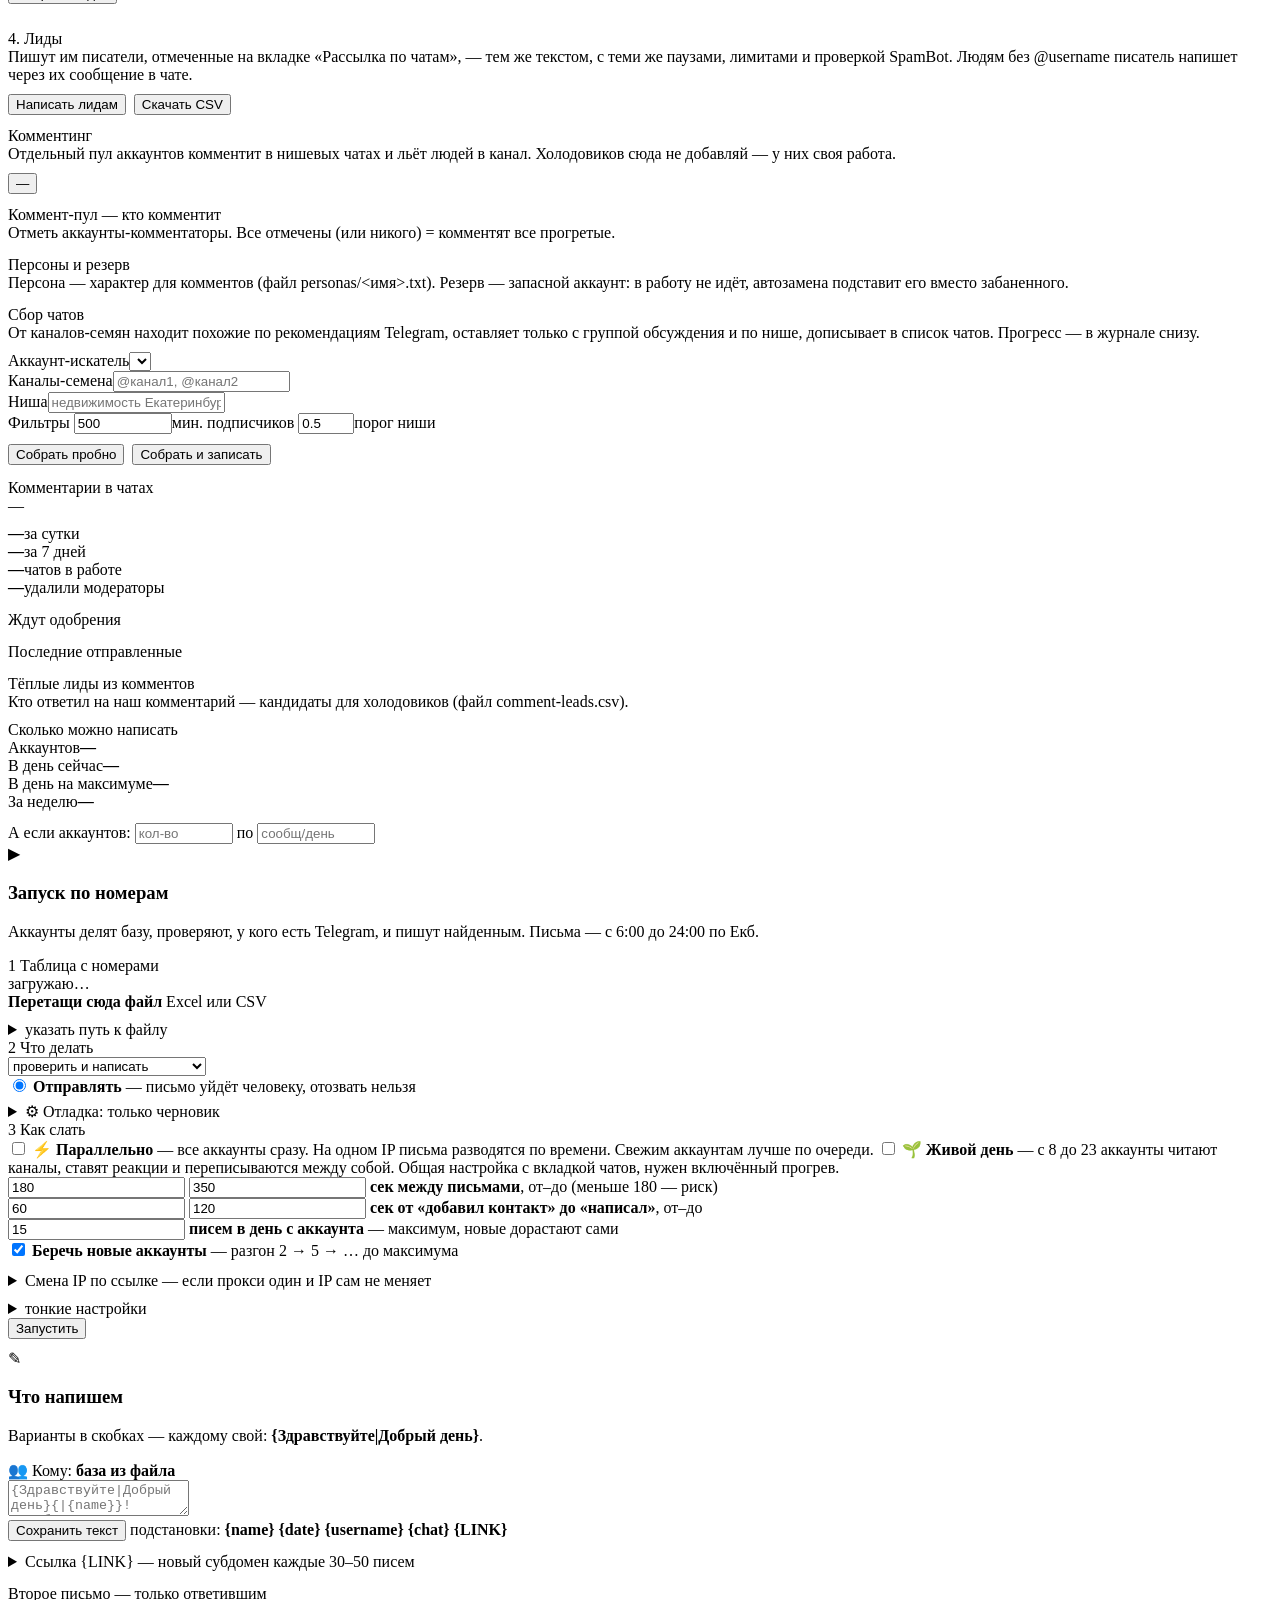
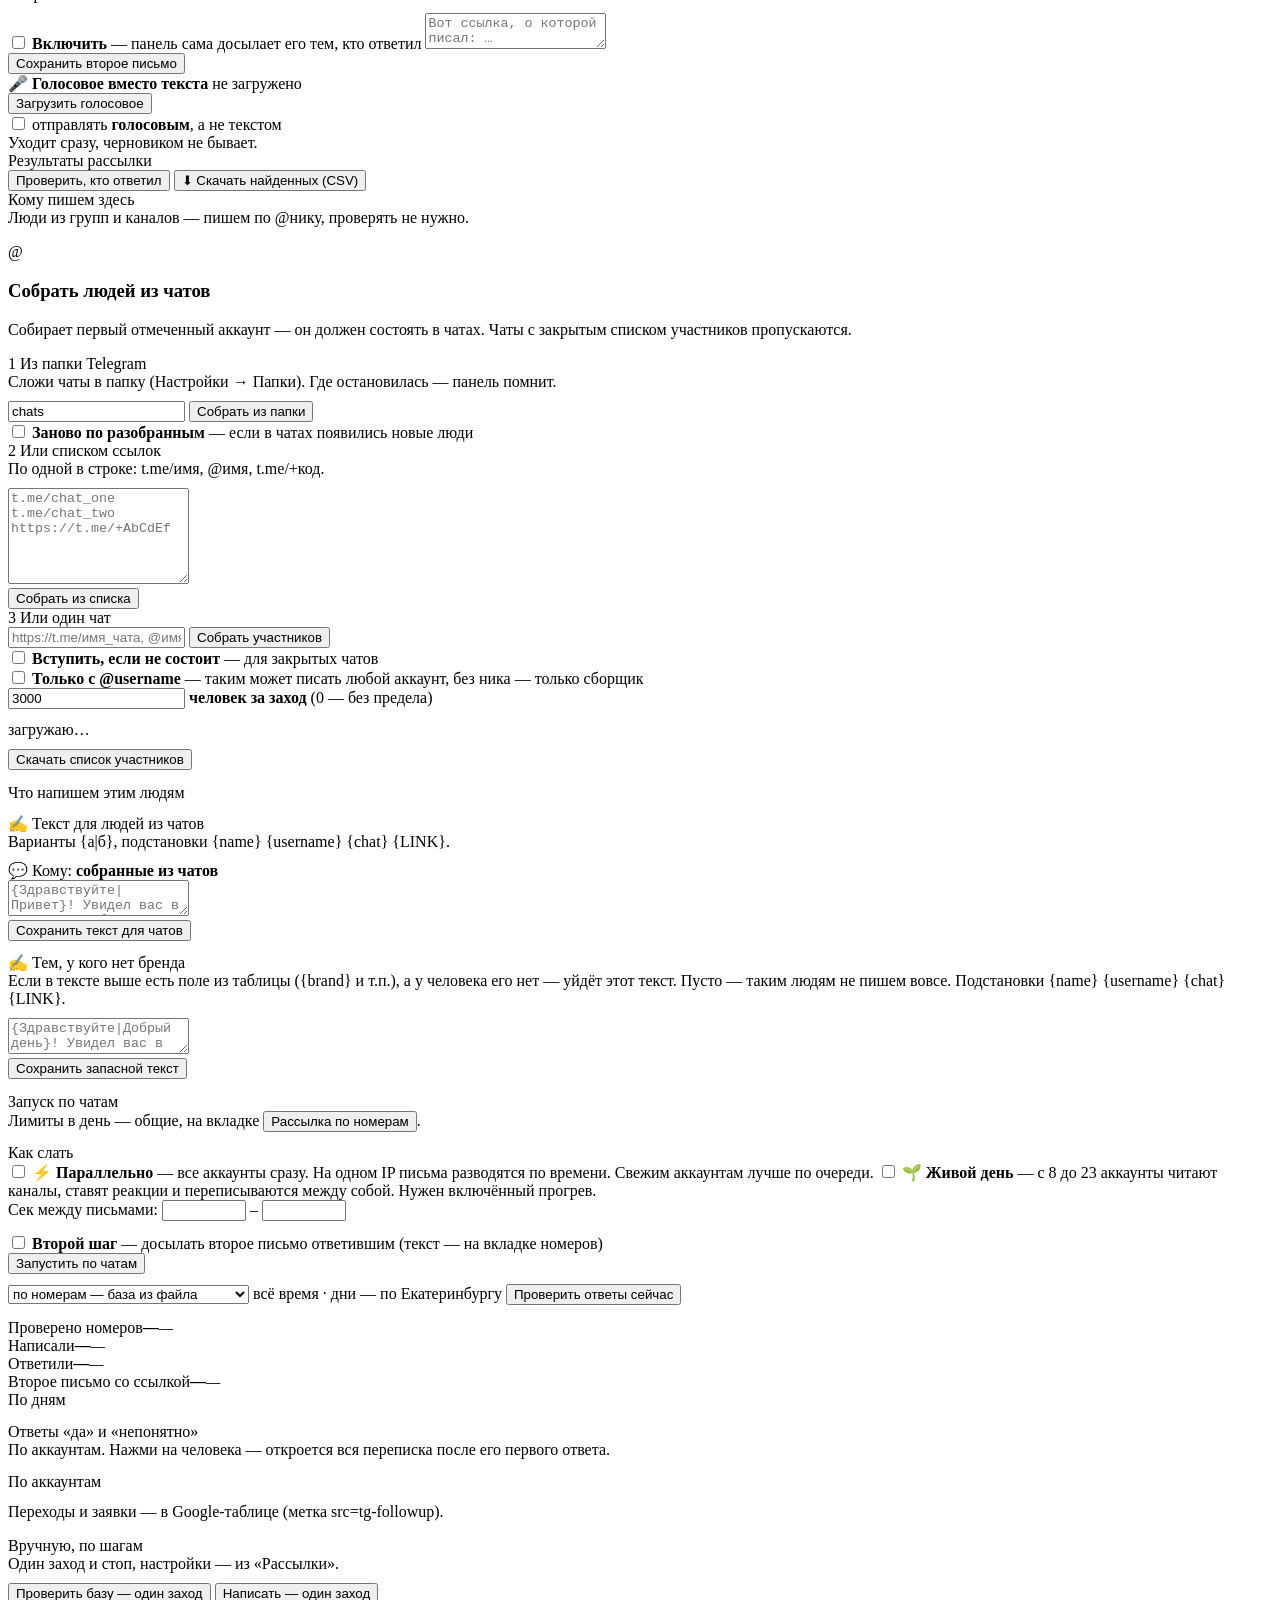
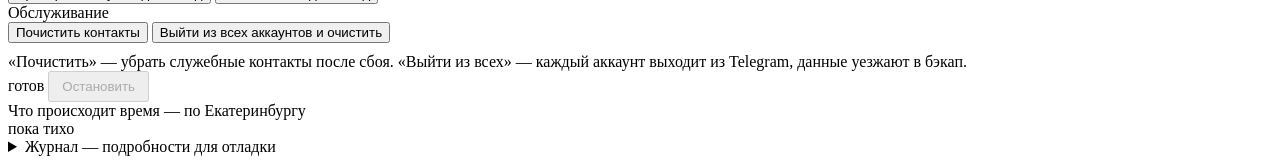
==== commit 04977bb8: "Обогащение: поиск похожих каналов по рекомендациям Telegram - enrich-find: после ключевиков у канало" ====
--- a/web/index.html
+++ b/web/index.html
@@ -2,7 +2,7 @@
 <meta charset="utf-8">
 <meta name="viewport" content="width=device-width,initial-scale=1">
 <title>Telegram — панель</title>
-<link rel="stylesheet" href="/app.css?v=r105">
+<link rel="stylesheet" href="/app.css?v=r107">
 <div class="app">
 
   <!-- ЛЕВАЯ ПАНЕЛЬ РЕЖИМОВ -->
@@ -240,6 +240,7 @@
           <input id="ld-topic" class="ftext" placeholder="Квартиры в Екатеринбурге">
           <button class="primary" id="ld-kw-make">Подобрать ключевики</button></div>
         <p class="hint" id="ld-kw-note" style="margin:6px 0">Модель предложит сотни запросов: застройщики, ЖК, районы, «ипотека екб»… Список можно поправить — по строке на запрос.</p>
+        <p class="hint" style="margin:0 0 6px">«Найти чаты» ищет по ключевикам, а потом у найденных каналов (и у добавленных ссылками) — похожие, как в «Похожих каналах» Telegram, до двух шагов вглубь.</p>
         <textarea id="ld-kw" spellcheck="false" style="min-height:120px" placeholder="ключевики появятся здесь"></textarea>
         <div class="msgbar">
           <button class="ghost" id="ld-kw-save">Сохранить список</button>
@@ -823,4 +824,4 @@
 
   </main>
 </div>
-<script src="/app.js?v=r105"></script>
+<script src="/app.js?v=r107"></script>
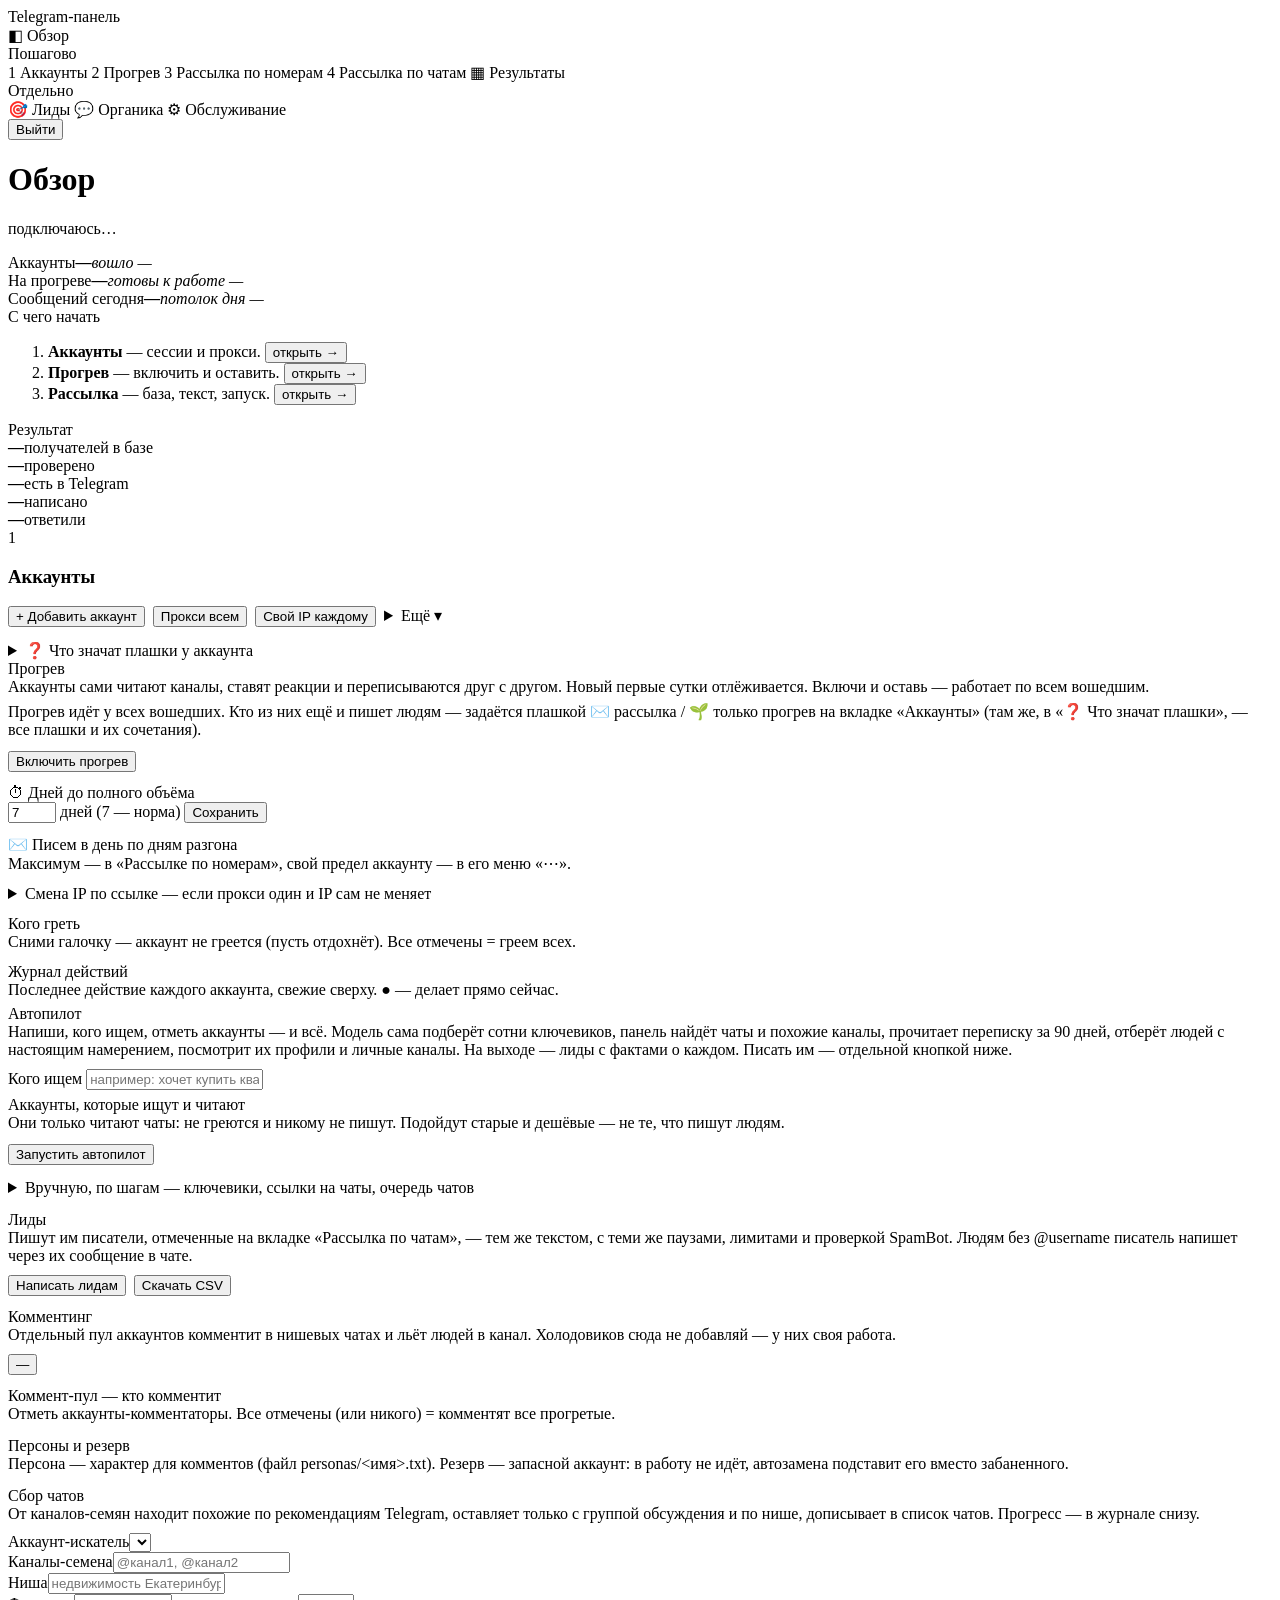
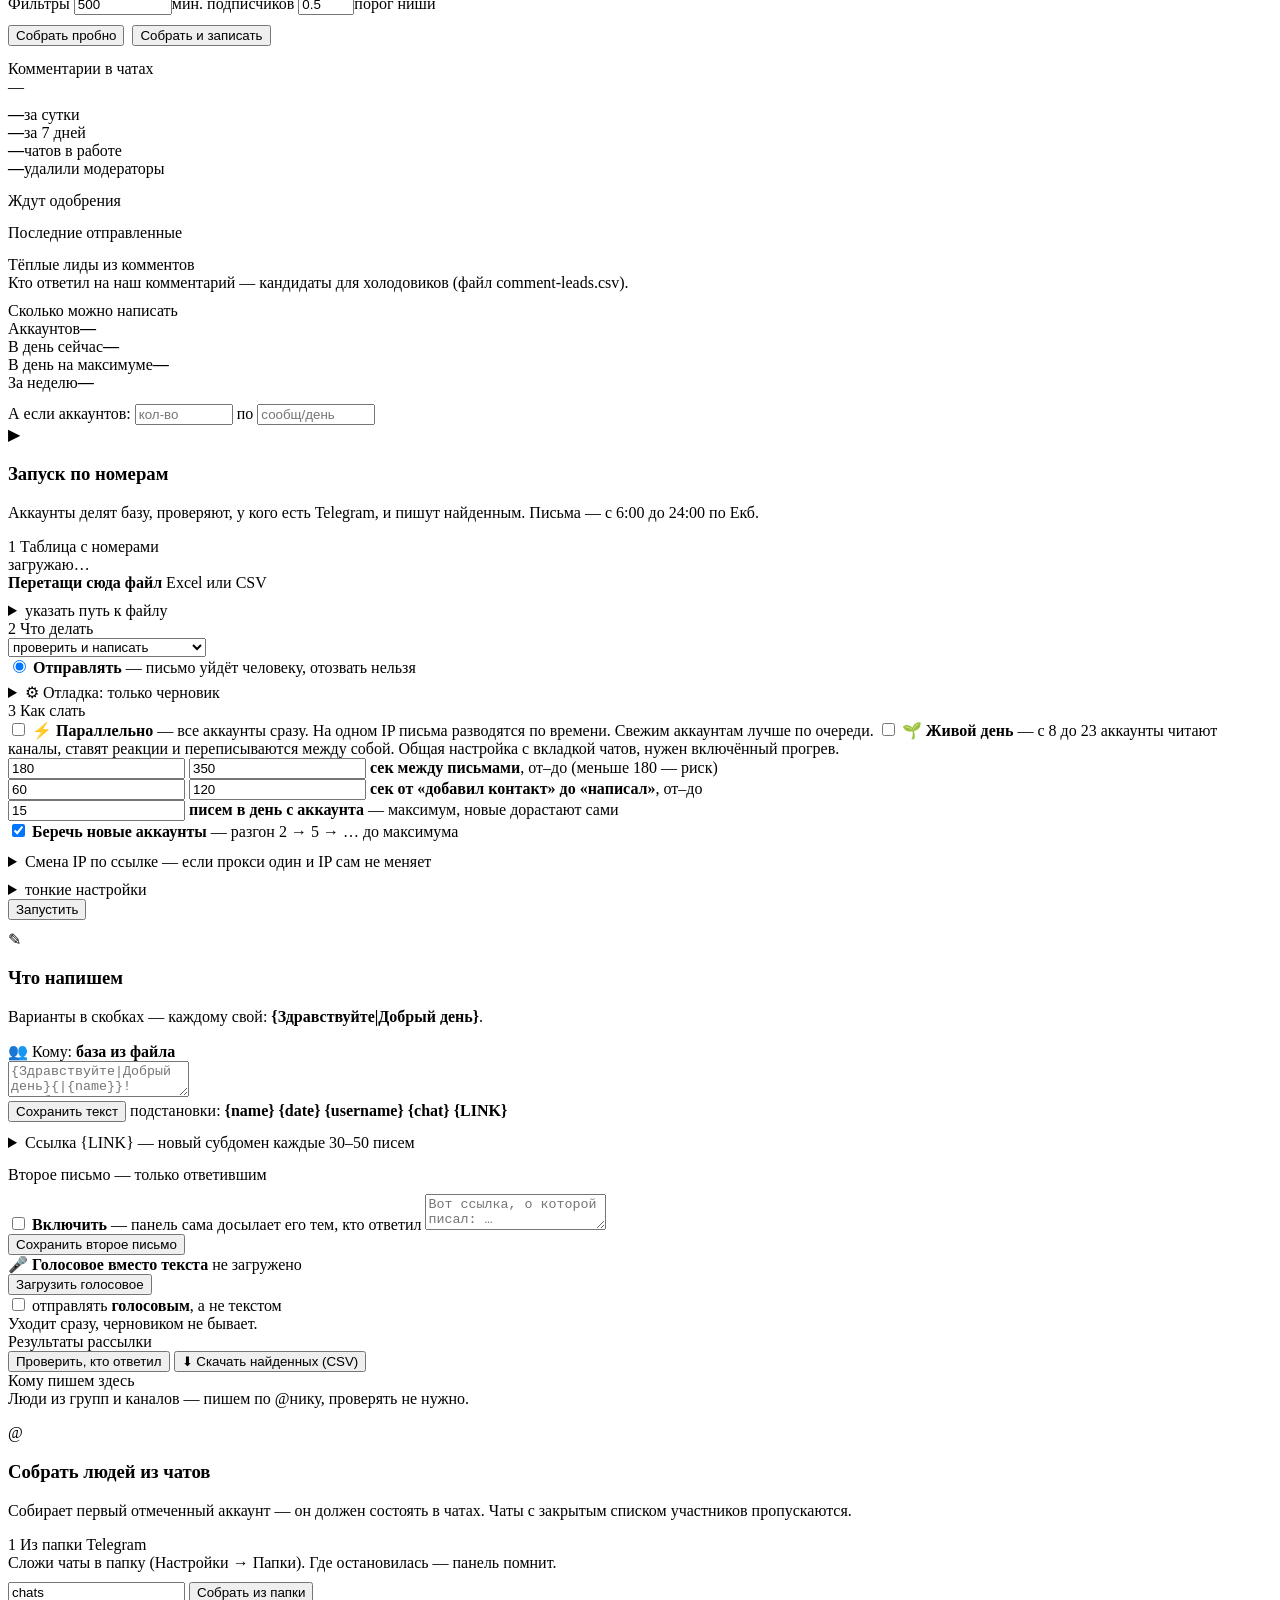
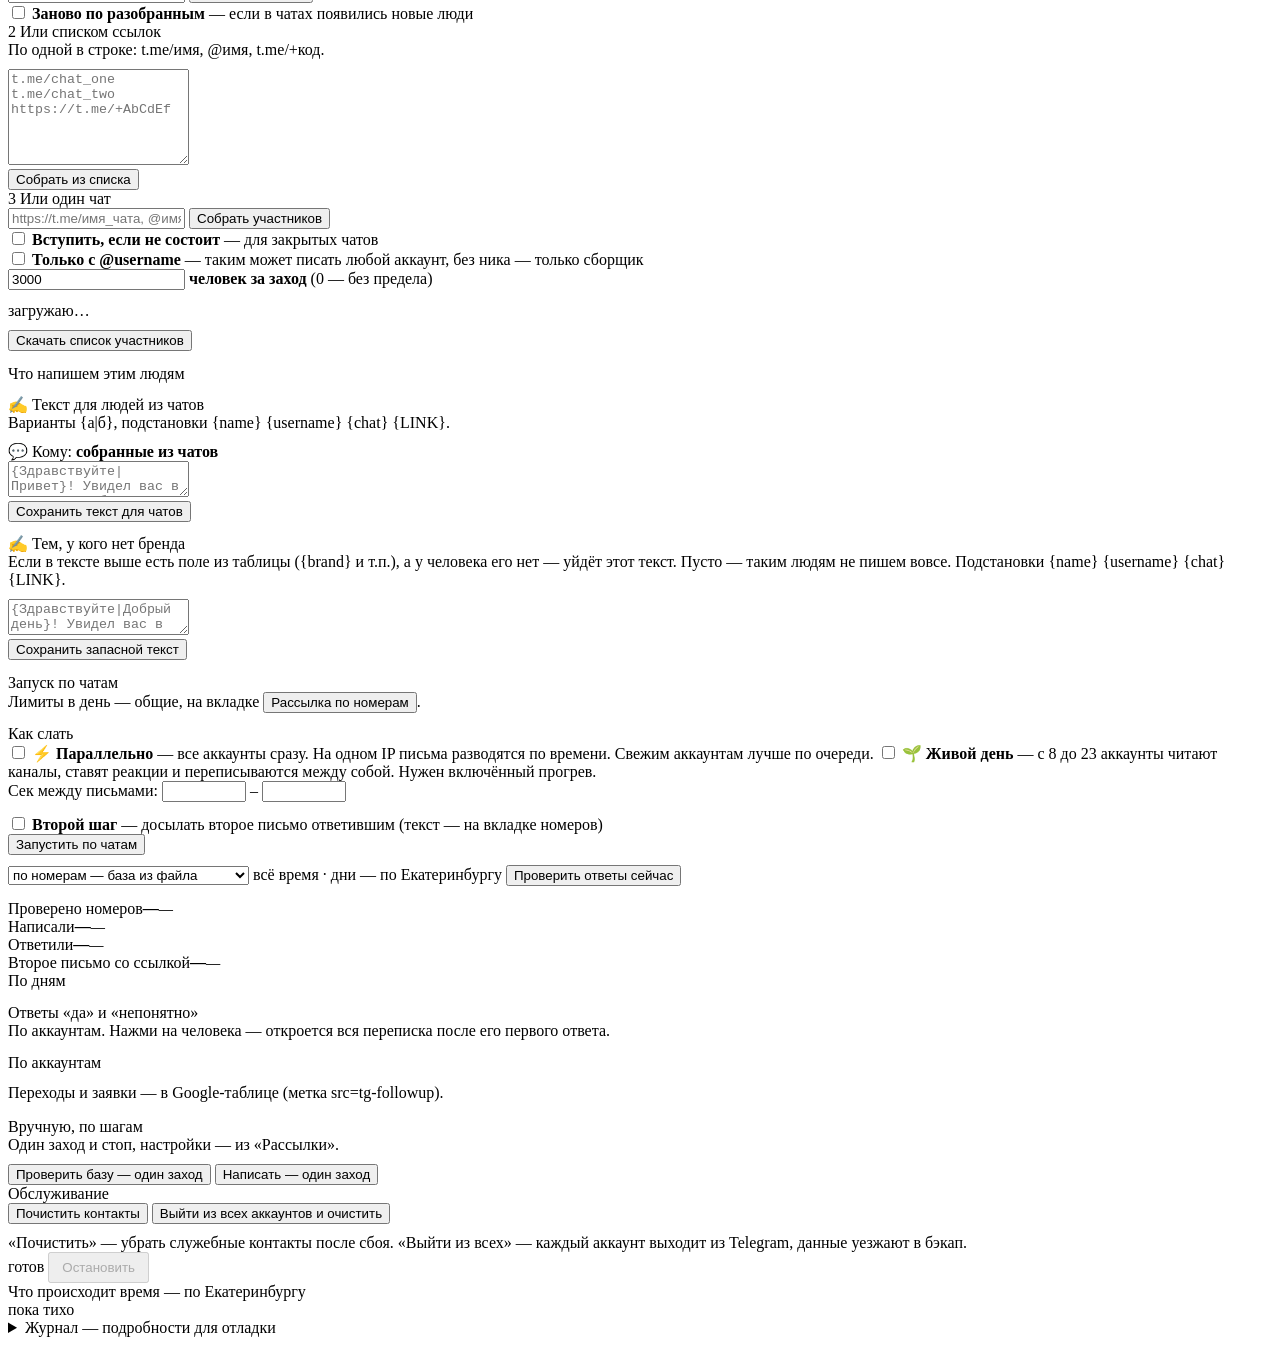
==== commit ab6e438a: "Лиды: автопилот, профиль и личный канал, оценка релевантности - Автопилот: владелец пишет, кого ищем" ====
--- a/web/index.html
+++ b/web/index.html
@@ -2,7 +2,7 @@
 <meta charset="utf-8">
 <meta name="viewport" content="width=device-width,initial-scale=1">
 <title>Telegram — панель</title>
-<link rel="stylesheet" href="/app.css?v=r107">
+<link rel="stylesheet" href="/app.css?v=r108">
 <div class="app">
 
   <!-- ЛЕВАЯ ПАНЕЛЬ РЕЖИМОВ -->
@@ -216,23 +216,29 @@
     <!-- ═══════════ ЛИДЫ: обогащение ═══════════ -->
     <section class="view" data-view="leads">
       <div class="card">
-        <div class="cardtitle">Как это работает</div>
-        <p class="hint" style="margin:0">Читатели вступают в чаты, выкачивают историю за 90 дней и выходят. Модель разбирает
-          каждого автора: все его сообщения и по 10 соседних, даже чужих. Так «да» в ответ на «хату берёшь?» тоже
-          считается. В лиды попадают только те, кто ищет жильё, с заметкой обо всём, что о них видно. Сырые сообщения
-          после разбора удаляются. Пишут лидам писатели — обычной рассылкой по чатам.</p>
+        <div class="cardtitle">Автопилот</div>
+        <p class="hint" style="margin:0 0 10px">Напиши, кого ищем, отметь аккаунты — и всё. Модель сама подберёт сотни
+          ключевиков, панель найдёт чаты и похожие каналы, прочитает переписку за 90 дней, отберёт людей с настоящим
+          намерением, посмотрит их профили и личные каналы. На выходе — лиды с фактами о каждом. Писать им — отдельной
+          кнопкой ниже.</p>
+        <div class="frow ld-row"><span style="min-width:130px">Кого ищем</span>
+          <input id="ap-query" class="ftext" placeholder="например: хочет купить квартиру в Екатеринбурге"></div>
+        <div class="fh" style="margin-top:6px">Аккаунты, которые ищут и читают</div>
+        <p class="hint" style="margin:0 0 8px">Они только читают чаты: не греются и никому не пишут. Подойдут старые и
+          дешёвые — не те, что пишут людям.</p>
+        <div id="ld-readers" class="crewgrid"></div>
+        <div style="display:flex;gap:8px;align-items:center;flex-wrap:wrap;margin-top:12px">
+          <button class="primary" id="ap-run">Запустить автопилот</button>
+          <span id="ap-note" class="hint"></span>
+        </div>
         <div id="ld-runbar" style="margin-top:12px"></div>
-      </div>
-
-      <div class="card" style="margin-top:14px">
-        <div class="cardtitle">1. Читатели</div>
-        <p class="hint" style="margin:0 0 8px">Отметь аккаунты, которые только читают чаты: не греются и никому не пишут.
-          Подойдут старые и дешёвые. Писатели и читатели — разные аккаунты.</p>
-        <div id="ld-readers" class="crewgrid"></div>
-      </div>
-
-      <div class="card" style="margin-top:14px">
-        <div class="cardtitle">2. Что ищем и где</div>
+        <div id="ap-steps" class="ap-steps"></div>
+      </div>
+
+      <details class="ld-manual" id="ld-manual" style="margin-top:14px">
+        <summary>Вручную, по шагам — ключевики, ссылки на чаты, очередь чатов</summary>
+      <div class="card" style="margin-top:14px">
+        <div class="cardtitle">1. Что ищем и где</div>
         <div class="frow ld-row"><span style="min-width:130px">Кого ищем</span>
           <input id="ld-goal" class="ftext" placeholder="хочет купить квартиру или другое жильё (новостройку, вторичку, дом), в том числе в ипотеку">
           <button class="ghost" id="ld-goal-save">Сохранить</button></div>
@@ -257,7 +263,7 @@
       </div>
 
       <div class="card" style="margin-top:14px">
-        <div class="cardtitle">3. Собрать лидов</div>
+        <div class="cardtitle">2. Собрать лидов</div>
         <div class="nums" id="ld-counts"></div>
         <div style="display:flex;gap:8px;align-items:center;flex-wrap:wrap;margin-top:12px">
           <button class="primary" id="ld-run">Собрать лидов</button>
@@ -266,8 +272,10 @@
         <div class="tblwrap" style="margin-top:12px"><table id="ld-chats"></table></div>
       </div>
 
-      <div class="card" style="margin-top:14px">
-        <div class="cardtitle">4. Лиды</div>
+      </details>
+
+      <div class="card" style="margin-top:14px">
+        <div class="cardtitle">Лиды</div>
         <p class="hint" style="margin:0 0 10px">Пишут им писатели, отмеченные на вкладке «Рассылка по чатам», — тем же текстом,
           с теми же паузами, лимитами и проверкой SpamBot. Людям без @username писатель напишет через их сообщение в чате.</p>
         <div style="display:flex;gap:8px;align-items:center;flex-wrap:wrap">
@@ -824,4 +832,4 @@
 
   </main>
 </div>
-<script src="/app.js?v=r107"></script>
+<script src="/app.js?v=r108"></script>
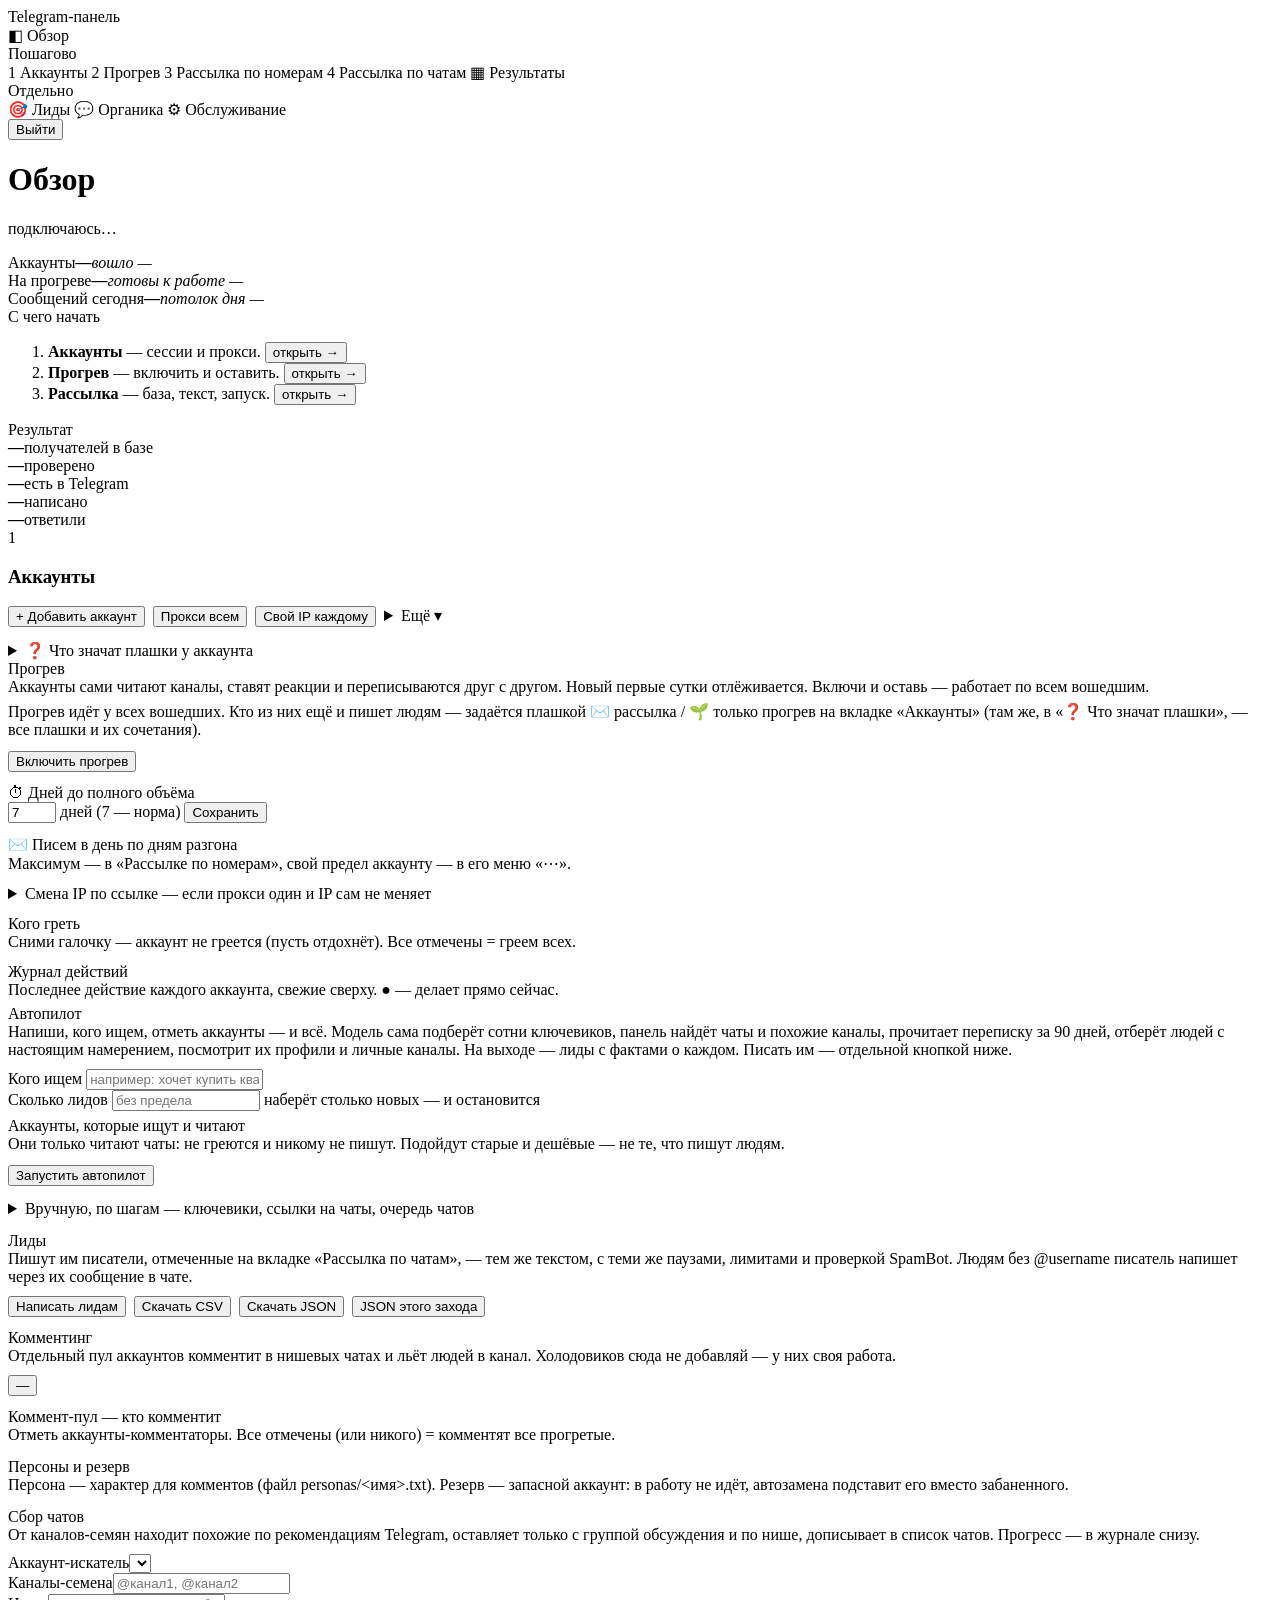
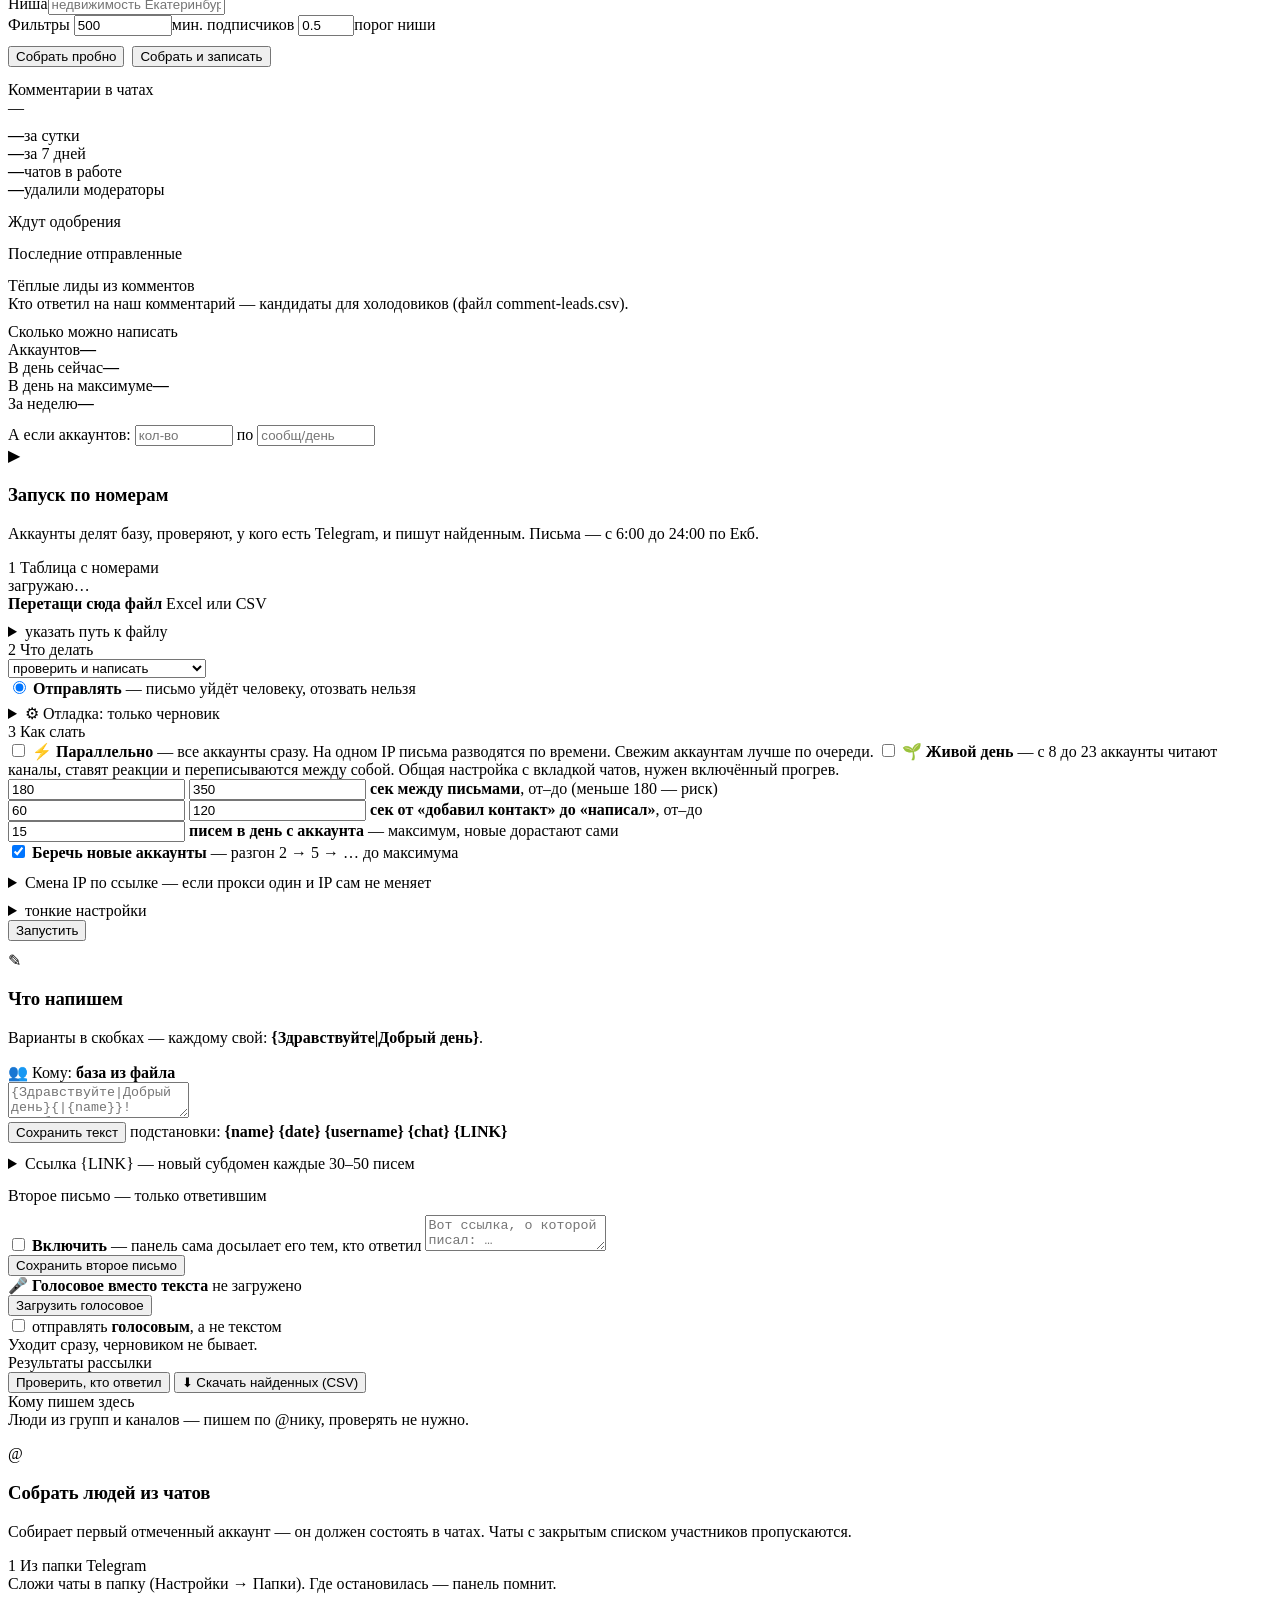
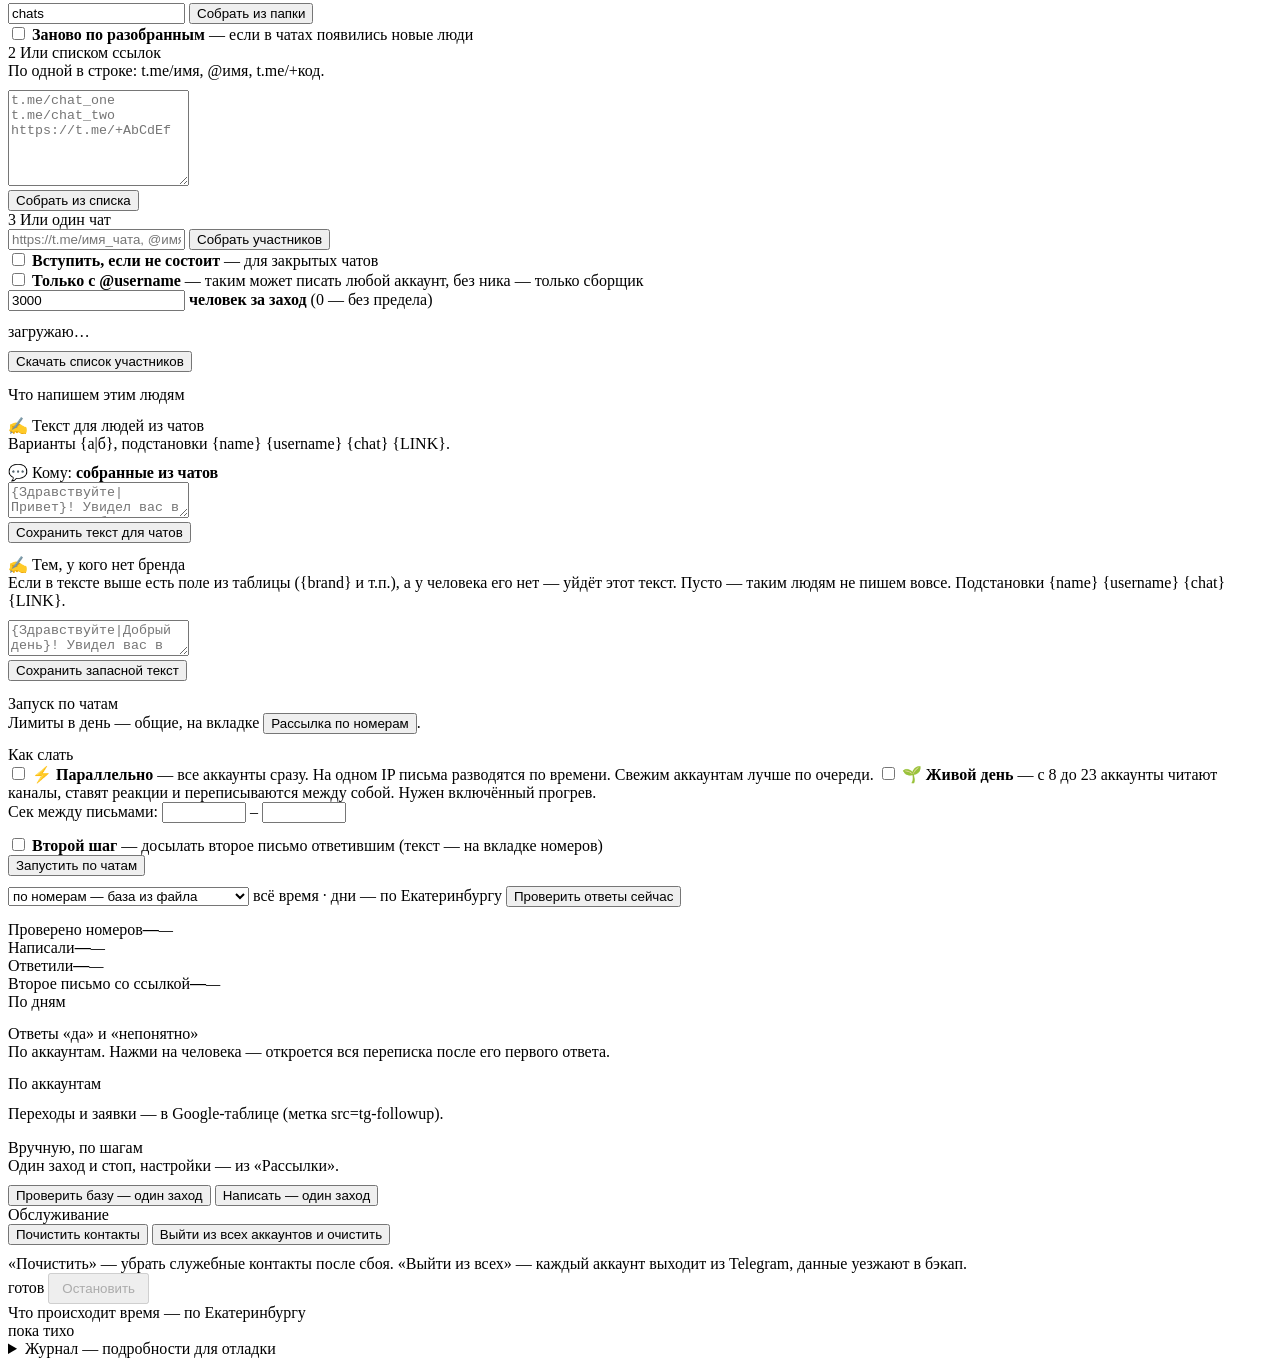
==== commit 4042b24c: "Лиды на ГигаЧате: предфильтр по словам темы, цель по числу лидов, JSON с триггерами - llm.chat(provi" ====
--- a/web/index.html
+++ b/web/index.html
@@ -2,7 +2,7 @@
 <meta charset="utf-8">
 <meta name="viewport" content="width=device-width,initial-scale=1">
 <title>Telegram — панель</title>
-<link rel="stylesheet" href="/app.css?v=r108">
+<link rel="stylesheet" href="/app.css?v=r113">
 <div class="app">
 
   <!-- ЛЕВАЯ ПАНЕЛЬ РЕЖИМОВ -->
@@ -223,6 +223,9 @@
           кнопкой ниже.</p>
         <div class="frow ld-row"><span style="min-width:130px">Кого ищем</span>
           <input id="ap-query" class="ftext" placeholder="например: хочет купить квартиру в Екатеринбурге"></div>
+        <div class="frow ld-row"><span style="min-width:130px">Сколько лидов</span>
+          <input id="ap-target" class="ftext" type="number" min="0" step="1" style="max-width:140px" placeholder="без предела">
+          <span class="hint">наберёт столько новых — и остановится</span></div>
         <div class="fh" style="margin-top:6px">Аккаунты, которые ищут и читают</div>
         <p class="hint" style="margin:0 0 8px">Они только читают чаты: не греются и никому не пишут. Подойдут старые и
           дешёвые — не те, что пишут людям.</p>
@@ -281,6 +284,8 @@
         <div style="display:flex;gap:8px;align-items:center;flex-wrap:wrap">
           <button class="primary" id="ld-write">Написать лидам</button>
           <button class="ghost" id="ld-csv">Скачать CSV</button>
+          <button class="ghost" id="ld-json" title="Все лиды целиком: факты, профиль и сообщения, по которым модель решила, что это лид">Скачать JSON</button>
+          <button class="ghost" id="ld-json-run" title="Только найденные в последнем заходе автопилота">JSON этого захода</button>
           <span id="ld-leads-note" class="hint"></span>
         </div>
         <div id="ld-leads" style="margin-top:12px"></div>
@@ -832,4 +837,4 @@
 
   </main>
 </div>
-<script src="/app.js?v=r108"></script>
+<script src="/app.js?v=r113"></script>
